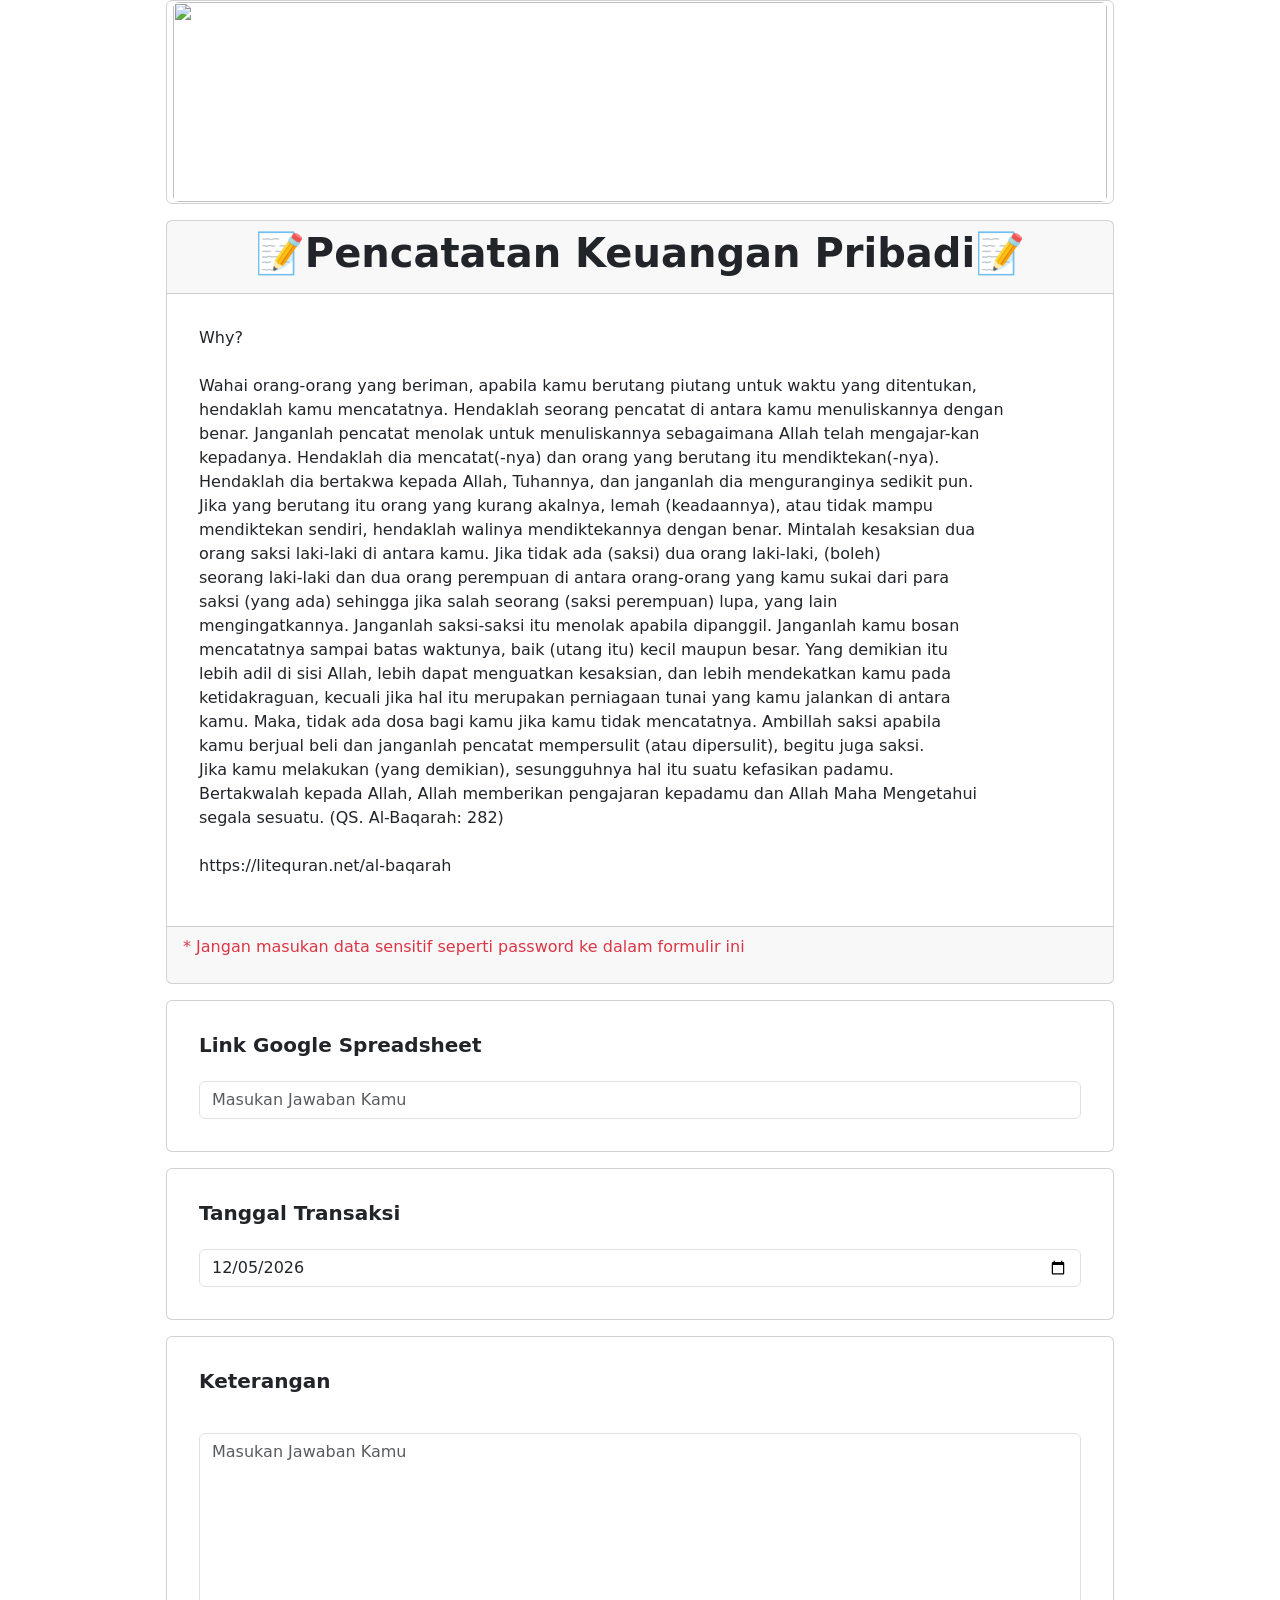
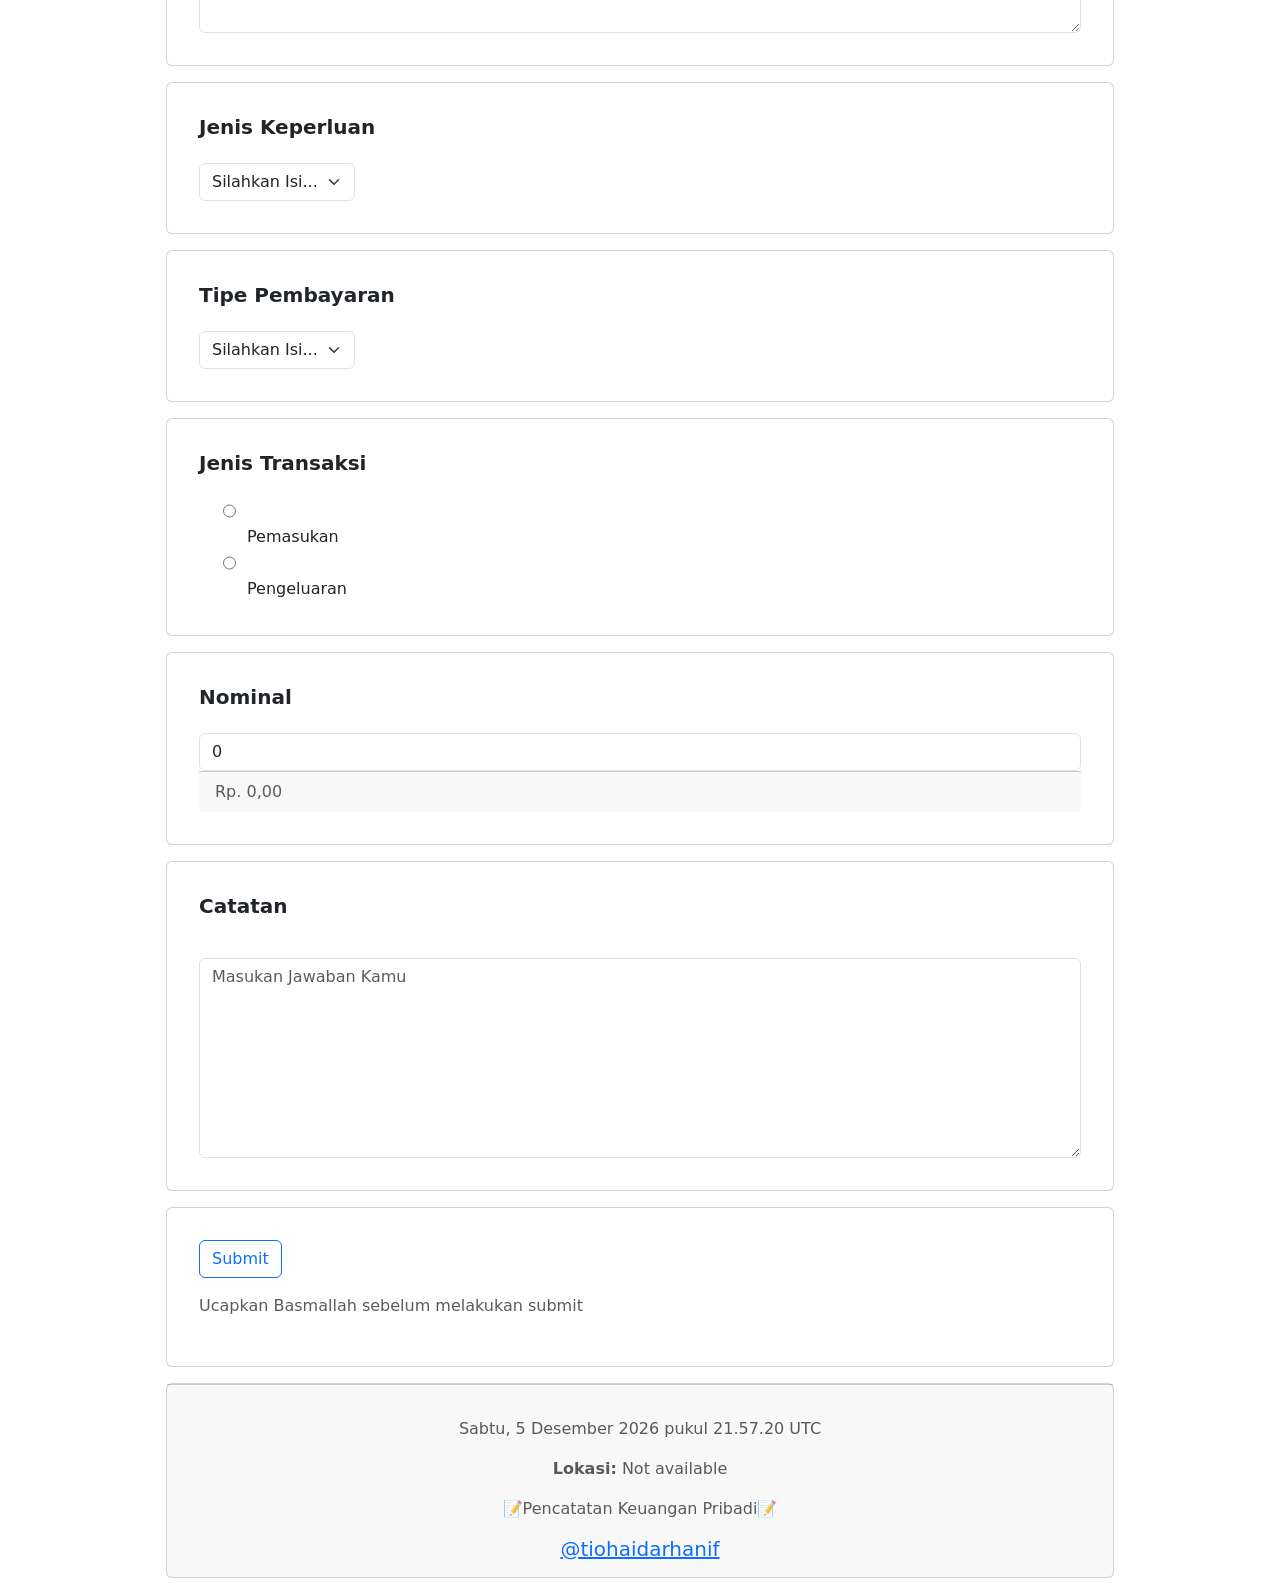
==== pencatatan/index.html @ 186be87b "tambah landing page" ====
<!doctype html>
<html lang="en" data-bs-theme="light">

<head>
    <meta charset="utf-8">
    <meta name="viewport" content="width=device-width, initial-scale=1">
    <title>Pencatatan Keuangan Pribadi</title>
    <link href="https://cdn.jsdelivr.net/npm/bootstrap@5.3.3/dist/css/bootstrap.min.css" rel="stylesheet"
        integrity="sha384-QWTKZyjpPEjISv5WaRU9OFeRpok6YctnYmDr5pNlyT2bRjXh0JMhjY6hW+ALEwIH" crossorigin="anonymous">
    <link href="https://cdn.jsdelivr.net/npm/bootstrap-icons@1.10.5/font/bootstrap-icons.css" rel="stylesheet">

    <style>
        .whitespace-pre-line {
            white-space: pre-line;
        }

        

        .bg-paper {
            /* bacmround with image, and repeat */

            transition: width 1s ease 0.5s;
            /* 0.5s delay before transition starts */

        }

        .bg-paper:hover {
            
            box-shadow: 5px 5px 5px 5px rgba(78, 173, 79, 0.25);
        }

        .dark-mode-tambahan {
            background-blend-mode: soft-light;
            

        }
    </style>
</head>

<body class="">


    <div class="container px-xl-5 ">
        <div class="mx-xl-5">

            <div class="card mb-3   " style="background: none;">

                <button style="border: 0cap; background: none;" onclick="changeTheme()"> <img
                        class="card-img-top rounded" src="./LOGO + SPESIAL HARI KEMERDEKAAN.png"
                        style="height: 200px; object-fit: scale-down;" alt=""> </button>

            </div>


            <form id="formulir" class="mb-3  needs-validation" novalidate>

                <div class="card mb-3  bg-paper  ">
                    <div class="d-flex justify-content-around align-items-center">
                        <img class="card-img-top d-block " alt="">

                        <!-- <img class="card-img-top d-block " src="LOGO WARNA.png"  style="width: 50px; height: auto;" alt="">
                <img class="card-img-top d-block " src="Rinai Hamaika.png"  style="width: 40px; height: auto;" alt=""> -->
                    </div>
                    <!--  -->
                    <div class="card-header">
                        <h1 class="text-center"> <b> 📝Pencatatan Keuangan Pribadi📝</b></h1>

                    </div>
                    <div class="card-body m-sm-3">
                        Why?
                        <p class="whitespace-pre-line ">
                            Wahai orang-orang yang beriman, apabila kamu berutang piutang untuk waktu yang ditentukan,
                            hendaklah kamu mencatatnya. Hendaklah seorang pencatat di antara kamu menuliskannya dengan
                            benar. Janganlah pencatat menolak untuk menuliskannya sebagaimana Allah telah mengajar-kan
                            kepadanya. Hendaklah dia mencatat(-nya) dan orang yang berutang itu mendiktekan(-nya).
                            Hendaklah dia bertakwa kepada Allah, Tuhannya, dan janganlah dia menguranginya sedikit pun.
                            Jika yang berutang itu orang yang kurang akalnya, lemah (keadaannya), atau tidak mampu
                            mendiktekan sendiri, hendaklah walinya mendiktekannya dengan benar. Mintalah kesaksian dua
                            orang saksi laki-laki di antara kamu. Jika tidak ada (saksi) dua orang laki-laki, (boleh)
                            seorang laki-laki dan dua orang perempuan di antara orang-orang yang kamu sukai dari para
                            saksi (yang ada) sehingga jika salah seorang (saksi perempuan) lupa, yang lain
                            mengingatkannya. Janganlah saksi-saksi itu menolak apabila dipanggil. Janganlah kamu bosan
                            mencatatnya sampai batas waktunya, baik (utang itu) kecil maupun besar. Yang demikian itu
                            lebih adil di sisi Allah, lebih dapat menguatkan kesaksian, dan lebih mendekatkan kamu pada
                            ketidakraguan, kecuali jika hal itu merupakan perniagaan tunai yang kamu jalankan di antara
                            kamu. Maka, tidak ada dosa bagi kamu jika kamu tidak mencatatnya. Ambillah saksi apabila
                            kamu berjual beli dan janganlah pencatat mempersulit (atau dipersulit), begitu juga saksi.
                            Jika kamu melakukan (yang demikian), sesungguhnya hal itu suatu kefasikan padamu.
                            Bertakwalah kepada Allah, Allah memberikan pengajaran kepadamu dan Allah Maha Mengetahui
                            segala sesuatu. (QS. Al-Baqarah: 282)

                            https://litequran.net/al-baqarah
                        </p>




                    </div>
                    <div class="card-footer text-body-secondary">
                        <p class="text-danger">

                            * Jangan masukan data sensitif seperti password ke dalam formulir ini
                        </p>
                    </div>
                </div> <!-- card -->

                <!--Boostrapt Card -->

                <!-- input link -->
                <div class="card mb-3 p-sm-3 bg-paper">
                    <div class="card-body">
                        <label class="form-label
                        mb-3" for="link">
                            <h5 class="fw-semibold">Link Google Spreadsheet</h5>
                        </label>
                        <input type="url" name="link" id="link" required placeholder="Masukan Jawaban Kamu"
                            class="form-control" aria-describedby="Masukan data dengan benar">
                    </div>
                </div>

                <!-- Tanggal Transaksi -->

                <div class="card mb-3 p-sm-3 bg-paper">
                    <div class="card-body">
                        <label class="form-label
                        mb-3" for="tanggal_transaksi">
                            <h5 class="fw-semibold">Tanggal Transaksi</h5>
                        </label>
                        <input type="date" name="tanggal_transaksi" id="tanggal_transaksi" required
                            placeholder="Masukan Jawaban Kamu" class="form-control"
                            aria-describedby="Masukan data dengan benar">
                    </div>
                </div>
                <!-- Keterangan -->
                <div class="card mb-3 p-sm-3 bg-paper">
                    <div class="card-body">
                        <label class="form-label
                        mb-3" for="keterangan">
                            <h5 class="fw-semibold">Keterangan</h5>
                        </label>
                        <p class="whitespace
                        pre-line">
                        </p>
                        <textarea name="keterangan" id="keterangan" required placeholder="Masukan Jawaban Kamu"
                            class="form-control " style="height: 200px;"
                            aria-describedby="Masukan data dengan benar"></textarea>
                    </div>
                </div>
                <!-- Jenis Keperluan (dropdown: Pribadi, Organisasi, Sedekah, Lainnya) -->
                <div class="card mb-3 p-sm-3 bg-paper">
                    <div class="card-body">
                        <label class="form-label
                        mb-3" for="jenis_keperluan">
                            <h5 class="fw-semibold">Jenis Keperluan</h5>
                        </label>
                        <br>
                        <div class="btn-group " role="group">
                            <select class="form-select" id="jenis_keperluan" name="jenis_keperluan" required>
                                <option value="">Silahkan Isi...</option>
                                <option value="Pribadi">Pribadi</option>
                                <option value="Organisasi">Organisasi</option>
                                <option value="Sedekah">Sedekah</option>
                                <option value="Lainnya">Lainnya</option>
                            </select>
                        </div>
                    </div>
                </div>
                <!-- Tipe pembayaran (dropdown: Tunai, LinkAja, BSI, Dana) -->
                <div class="card mb-3 p-sm-3 bg-paper">
                    <div class="card-body">
                        <label class="form-label
                        mb-3" for="tipe_pembayaran">
                            <h5 class="fw-semibold">Tipe Pembayaran</h5>
                        </label>
                        <br>
                        <div class="btn-group " role="group">
                            <select class="form-select" id="tipe_pembayaran" name="tipe_pembayaran" required>
                                <option value="">Silahkan Isi...</option>
                                <option value="Tunai">Tunai</option>
                                <option value="LinkAja">LinkAja</option>
                                <option value="BSI">BSI</option>
                                <option value="Dana">Dana</option>
                            </select>
                        </div>
                    </div>
                </div>
                <!-- Pemasukan/Pengeluaran (radiobutton: Pemasukan, Pengeluarab) -->
                <div class="card mb-3 p-sm-3 bg-paper">
                    <div class="card-body">
                        <label class="form-label
                        mb-3" for="jenis_transaksi">
                            <h5 class="fw-semibold">Jenis Transaksi</h5>
                        </label>
                        <div class="form-check
                        ">
                            <input class="form-check
                        -input" type="radio" id="jenis_transaksi-pemasukan" name="jenis_transaksi" value="Pemasukan"
                                required>


                            <label class="form-check
                        -label" for="jenis_transaksi-pemasukan">Pemasukan</label>
                        </div>
                        <div class="form-check
                        ">
                            <input class="form-check
                        -input" type="radio" id="jenis_transaksi-pengeluaran" name="jenis_transaksi"
                                value="Pengeluaran" required>
                            <label class="form-check
                                -label" for="jenis_transaksi-pengeluaran">Pengeluaran</label>
                        </div>
                    </div>
                </div>
                <!-- nominal (number of concurency Rupiah Indonwsia. User just input number, but the input show like rupian concurency: Rp xx.xxx.xxx,00) -->
                <div class="card mb-3 p-sm-3 bg-paper">
                    <div class="card-body">
                        <label class="form-label
                        mb-3" for="nominal">
                            <h5 class="fw-semibold">Nominal</h5>
                        </label>
                        <input type="number" name="nominal" id="nominal" required placeholder="Masukan Jawaban Kamu"
                            class="form-control" aria-describedby="Masukan data dengan benar">

                        <div class="card-footer text-muted" id="display-nominal">
                            Rp. 0,00
                        </div>


                    </div>
                </div>

                <!-- catatan -->
                <div class="card mb-3 p-sm-3 bg-paper">
                    <div class="card-body">
                        <label class="form-label
                        mb-3" for="catatan">
                            <h5 class="fw-semibold">Catatan</h5>
                        </label>
                        <p class="whitespace
                        pre-line">
                        </p>
                        <textarea name="catatan" id="catatan" required placeholder="Masukan Jawaban Kamu"
                            class="form-control " style="height: 200px;"
                            aria-describedby="Masukan data dengan benar"></textarea>
                    </div>
                </div>
                <!-- lokasi -->
                <input type="hidden" id="latitude" name="latitude">
                <input type="hidden" id="longitude" name="longitude">
                <div class="card mb-3 p-sm-3 bg-paper">
                    <!-- Submit Button -->
                    <div class="card-body  ">

                        <button type="submit" class="btn btn-outline-primary mb-sm-3">Submit</button>

                        <p id="pesan" class="text-muted ">Ucapkan Basmallah sebelum melakukan submit</p>
                    </div>
                </div>

            </form>


            <footer class="card mb-3 bg-paper">
                <div class="card-footer   text-muted">
                    <div class="row justify-content-evenly mt-4">
                        <div class="col-md-5 text-center">
                            <p> <span id="current-time"></span></p>
                        </div>
                    </div>
                    <div class="text-center ">
                        <p><strong>Lokasi:</strong> <span id="current-location"></span></p>
                    </div>
                    <p class="text-center"> 📝Pencatatan Keuangan Pribadi📝</p>
                    <h5 class="text-muted text-center  "> <a href="https://www.instagram.com/tiohaidarhanif/">@tiohaidarhanif</a></h5>


                    
                </div>


            </footer>
            <!-- create a success card -->
        </div>

    </div> <!-- container -->

    <script src="https://cdn.jsdelivr.net/npm/bootstrap@5.3.3/dist/js/bootstrap.bundle.min.js"
        integrity="sha384-YvpcrYf0tY3lHB60NNkmXc5s9fDVZLESaAA55NDzOxhy9GkcIdslK1eN7N6jIeHz"
        crossorigin="anonymous"></script>
    <script>
        let spsUrl = ""
        const formulir = document.getElementById('formulir');
        setInterval(updateCurrentTime, 1000);


        function updateCurrentTime() {

            const options = { weekday: 'long', year: 'numeric', month: 'long', day: 'numeric', hour: 'numeric', minute: 'numeric', second: 'numeric', timeZoneName: 'short' };
            const currentTime = new Date().toLocaleString('id-ID', options);


            document.getElementById('current-time').textContent = currentTime;
        }


        function updateLocation() {

            if (navigator.geolocation) {
                console.log("coba" + navigator.geolocation);
                navigator.geolocation.getCurrentPosition((position) => {
                    const { latitude, longitude } = position.coords;
                    document.getElementById('current-location').textContent = `${latitude.toFixed(6)}, ${longitude.toFixed(6)}`;
                    document.getElementById('latitude').value = latitude;
                    document.getElementById('longitude').value = longitude;
                }, (error) => {
                    console.info('Error:', error);
                    document.getElementById('current-location').textContent = 'Not available'
                });
            } else {
                document.getElementById('current-location').textContent = 'Not supported';
            }
        }
        // Load cached data
        window.addEventListener('load', () => {
            if (document.documentElement.getAttribute('data-bs-theme') == 'dark' || localStorage.getItem('dark-mode') == 'true' || localStorage.getItem('theme') == 'dark') {
                document.querySelectorAll('.bg-paper').forEach((element) => {
                    element.classList.add('dark-mode-tambahan');
                });
            }
            updateLocation();

            const cachedData = localStorage.getItem('formData');
            console.log(cachedData);
            if (cachedData) {
                const data = JSON.parse(cachedData);
                Object.entries(data).forEach(([key, value]) => {
                    const element = formulir.elements[key];
                    if (element) {
                        if (element.type === 'checkbox') {
                            element.checked = value.includes(element.value);
                        } else if (element.type === 'radio') {
                            element.checked = (element.value === value);
                        } else if (element.type !== 'file') {
                            element.value = value;
                        }
                    }
                });
            }
            defaultTanggalTransaksi();
            resetNominal();
        });

        function defaultTanggalTransaksi() {
            let today = new Date();
            const dd = String(today.getDate()).padStart(2, '0');
            const mm = String(today.getMonth() + 1).padStart(2, '0'); //January is 0!
            const yyyy = today.getFullYear();

            today = yyyy + '-' + mm + '-' + dd;
            document.getElementById('tanggal_transaksi').value = today;
        }

        formulir.addEventListener('submit', async (event) => {
            event.preventDefault();
            if (formulir.checkValidity()) {
                changeSubmitToLoading();
                bePatient();
                const formData = new FormData(formulir);
                const data = Object.fromEntries(formData);
                spsUrl = formData.get('link')
                localStorage.setItem('formData', JSON.stringify(data));
                data.interests = formData.getAll('interests');
                const { row } = await sendToSpreadsheet(data);
                if (row) {
                    showSuccessSendForm(row);

                } else {
                    alert('Gagal mengirimkan formulir');
                    location.reload(true);


                }
            } else {

                formulir.classList.add('was-validated');

            }
        });
        function resetNominal(){
            document.getElementById('nominal').value = 0;
            document.getElementById('display-nominal').textContent = 'Rp. 0,00';
        }
        function changeSubmitToLoading() {
            const submitButton = document.querySelector('button[type="submit"]');
            submitButton.disabled = true;
            submitButton.classList.add('disabled');
            submitButton.className = 'btn mb-sm-3 btn-primary loading-button';
            submitButton.innerHTML =
                `
  <span class="spinner-grow spinner-grow-sm" aria-hidden="true"></span>
  <span role="status">Tunggu Yaa...</span>
        `;

        }
        function bePatient() {
            document.getElementById('pesan').textContent = '“Dan bersabarlah! Sesungguhnya Allah beserta orang-orang yang sabar.” (QS. Al-Anfal:46)';
        }

        function showSuccessSendForm(lastrow) {

            formulir.innerHTML =
                `
        <div class="card mb-3 p-sm-3 bg-paper">
                            <div class="card-body">

            <div class="text-center">
                <h1 class="display-4 text-success">Alhamdulillah</h1>
                <p class="lead">Data Anda berhasil tersimpan pada baris ke - ${lastrow}</p>
                <div class="mt-4">
 <a class="btn btn-danger" onclick="tutupWindow()">Tutup</a>
                    <a class="btn btn-primary" href="${spsUrl}" target="_blank">Lihat Data</a>

                </div>
            </div>
            </div>
        </div>
        `
        }
        function tutupWindow() {
            try {

                return window.close();
            } catch (e) {
                alert("Maaf, ada  kesalahan saat menutup window\n" + e.message);
            }
        }
        // // nominal on input
        document.getElementById('nominal').addEventListener('input', (event) => {
            const nominal = event.target.value;
            document.getElementById('display-nominal').textContent = formatRupiah(nominal);

        });
        // format rupiah function (Rp. xxx.xxx.xxx)
        function formatRupiah(nominal) {
            const formatter = new Intl.NumberFormat('id-ID', {
                style: 'currency',
                currency: 'IDR',
                minimumFractionDigits: 2
            });
            return formatter.format(nominal);
        }





        async function sendToSpreadsheet(data) {
            try {
                const response = await fetch('https://script.google.com/macros/s/AKfycbyaQBwP0FCLjVtOhC8bhMzAsJ_pBEIr6_CK7GkOA4looYCxcxZ0EUQIWzEf7cwtzm1h7A/exec?query=pencatatan', {

                    method: 'POST',
                    redirect: 'follow',

                    headers: {
                        'Content-Type': 'text/plain'

                    },

                    body: JSON.stringify(data),
                });
                console.log("aaw")
                if (response.ok) {
                    const result = await response.json();
                    localStorage.setItem('formData', JSON.stringify(data));
                    return result;


                } else {
                    throw new Error('Form submission failed');
                }
            } catch (error) {
                console.error('Error:', error);
            } finally {
            }
        }

        function changeTheme() {
            const theme = document.documentElement.getAttribute('data-bs-theme');
            if (theme === 'dark') {
                document.documentElement.setAttribute('data-bs-theme', 'light');

            } else {
                document.querySelectorAll('.bg-paper').forEach((element) => {
                    element.classList.add('dark-mode-tambahan');
                });
                document.documentElement.setAttribute('data-bs-theme', 'dark');
            }
        }




    </script>

</body>

</html>
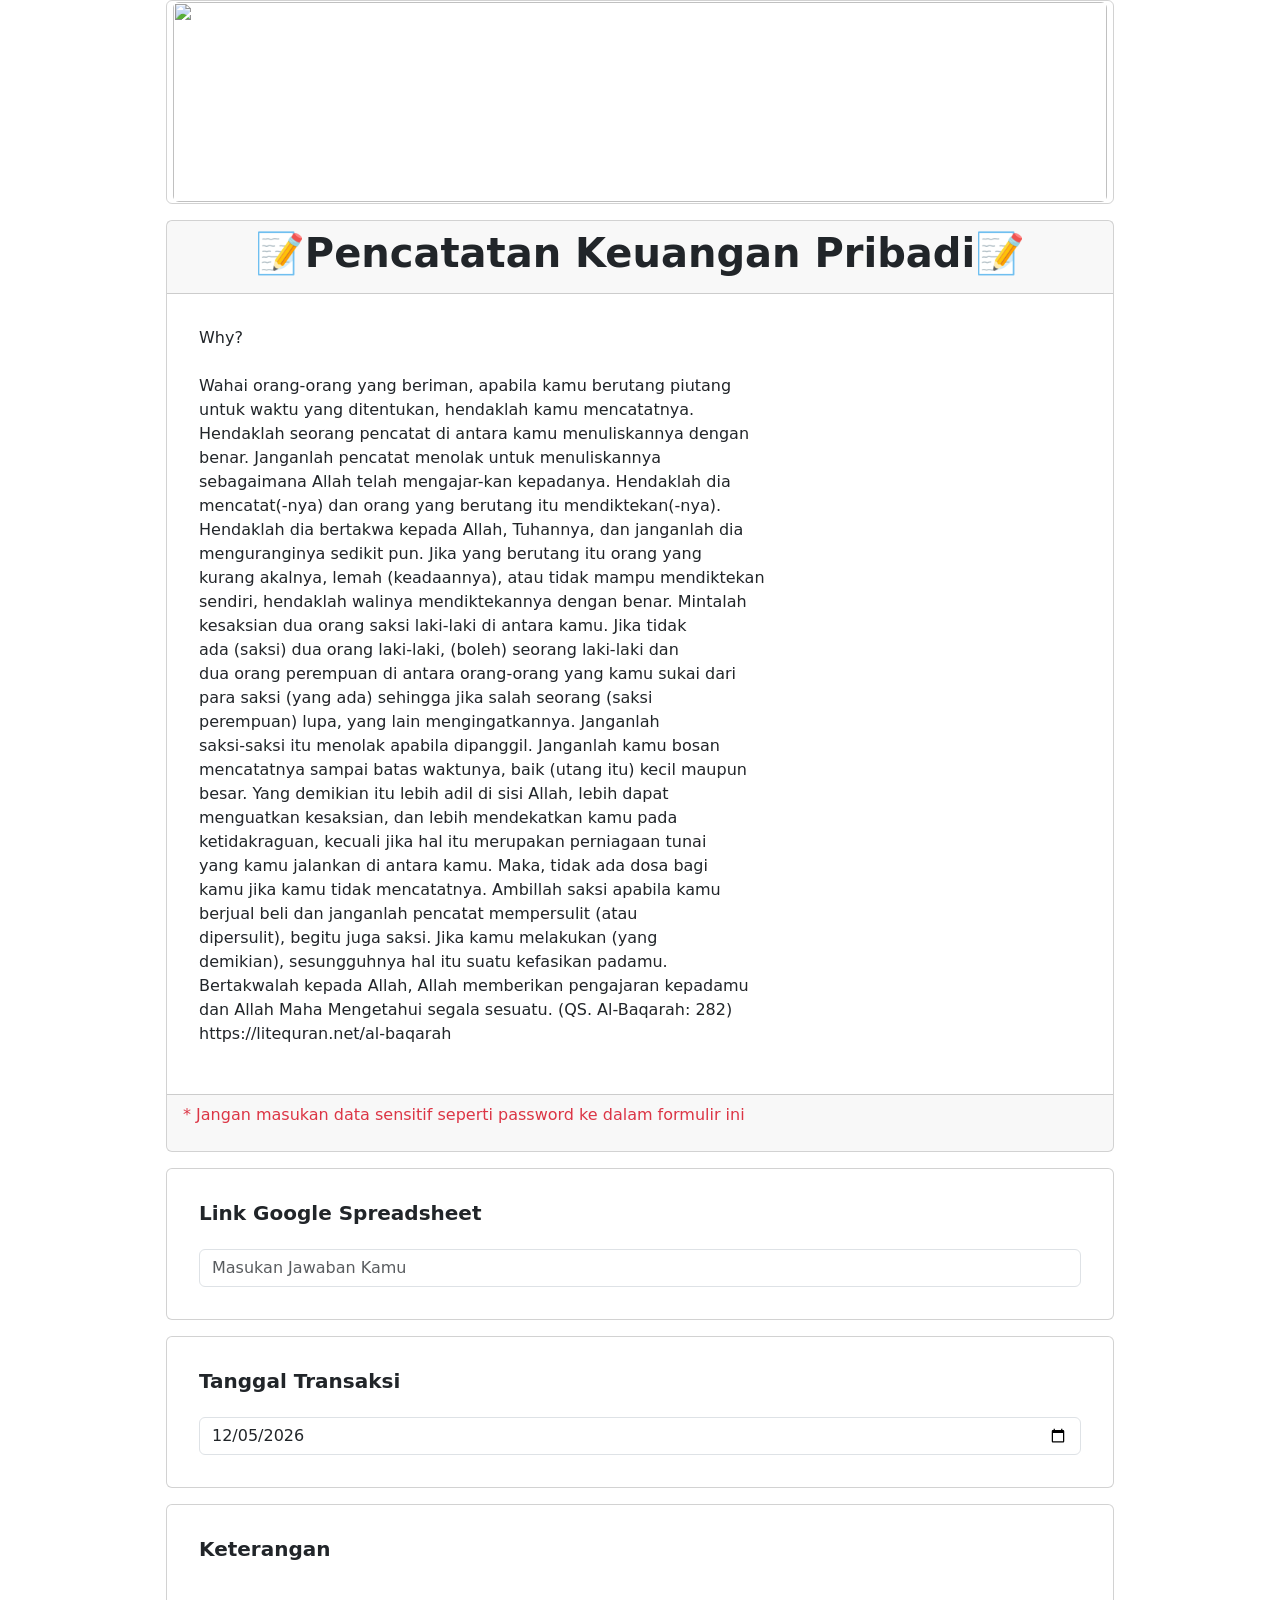
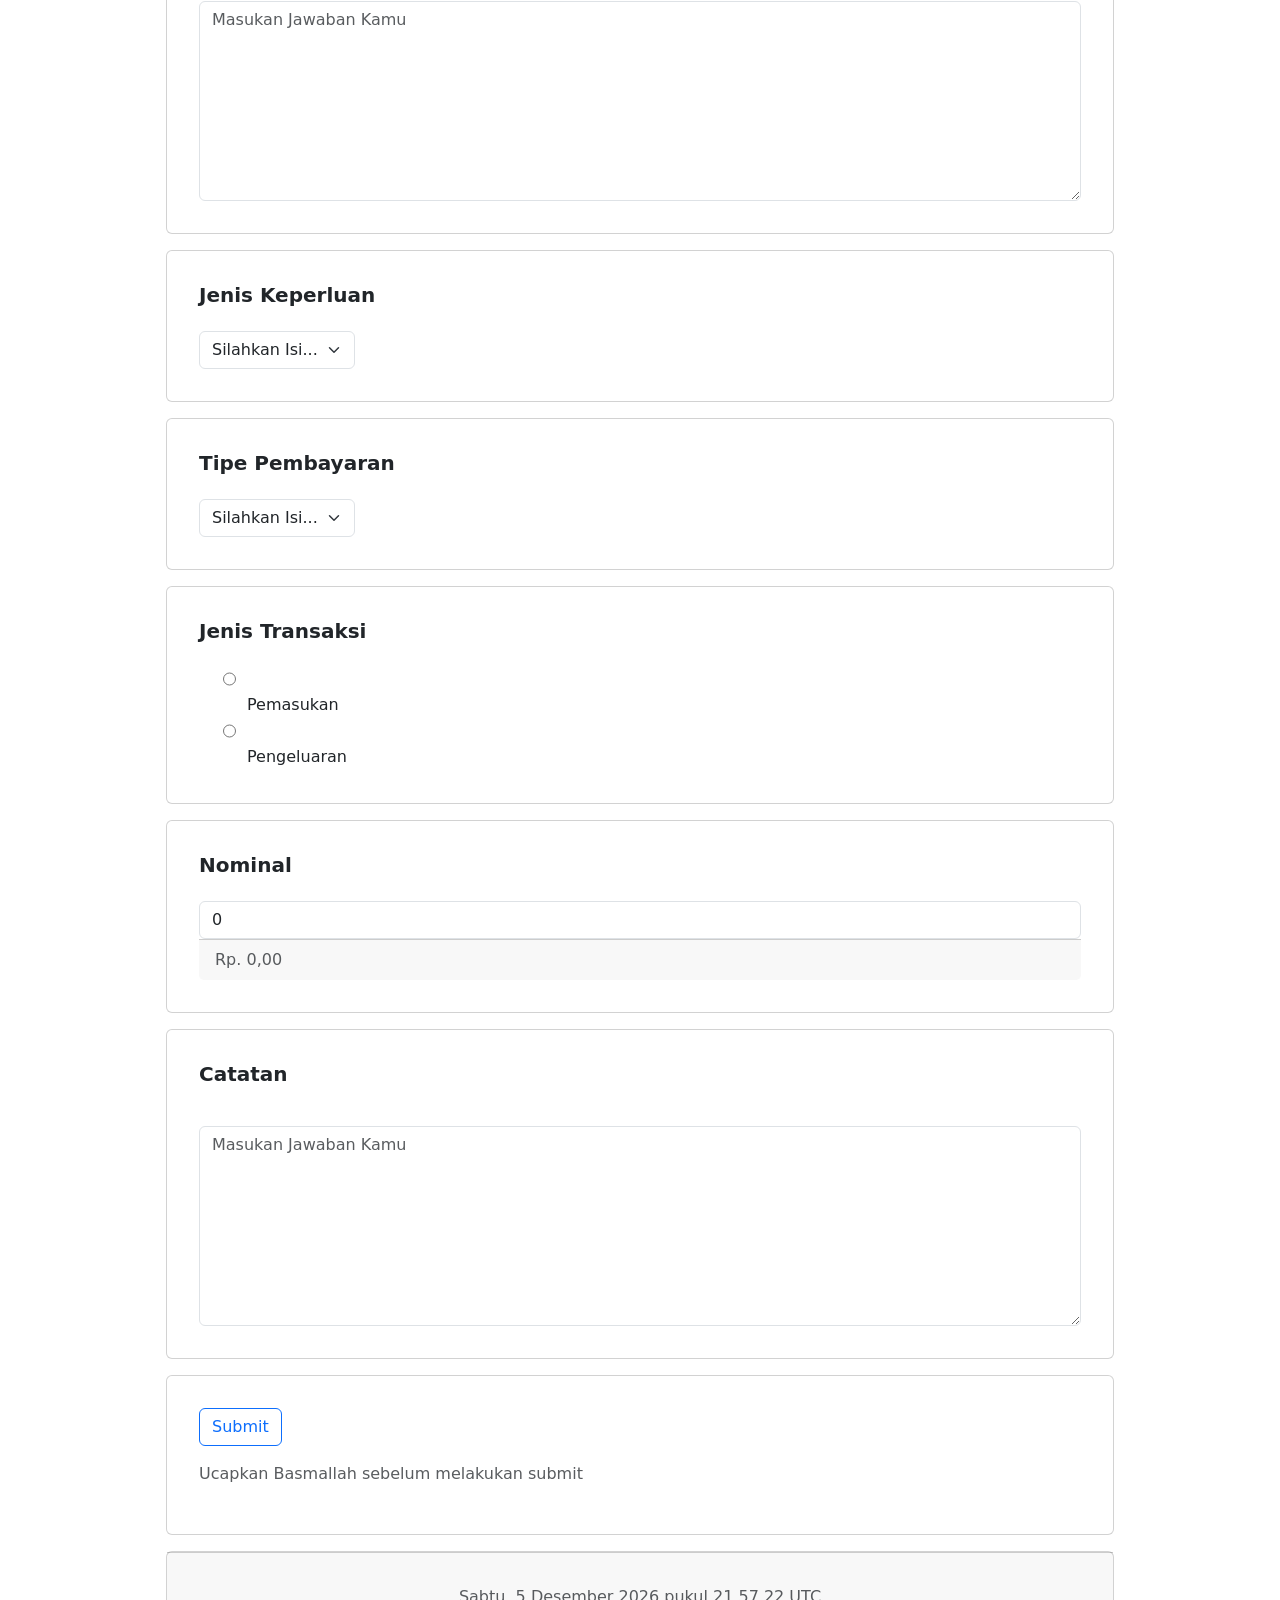
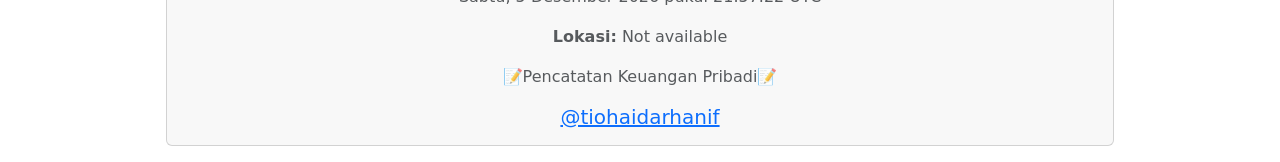
==== commit 11c45bcd: "update form2" ====
--- a/pencatatan/index.html
+++ b/pencatatan/index.html
@@ -1,421 +1,479 @@
-<!doctype html>
+<!DOCTYPE html>
 <html lang="en" data-bs-theme="light">
-
-<head>
-    <meta charset="utf-8">
-    <meta name="viewport" content="width=device-width, initial-scale=1">
+  <head>
+    <meta charset="utf-8" />
+    <meta name="viewport" content="width=device-width, initial-scale=1" />
     <title>Pencatatan Keuangan Pribadi</title>
-    <link href="https://cdn.jsdelivr.net/npm/bootstrap@5.3.3/dist/css/bootstrap.min.css" rel="stylesheet"
-        integrity="sha384-QWTKZyjpPEjISv5WaRU9OFeRpok6YctnYmDr5pNlyT2bRjXh0JMhjY6hW+ALEwIH" crossorigin="anonymous">
-    <link href="https://cdn.jsdelivr.net/npm/bootstrap-icons@1.10.5/font/bootstrap-icons.css" rel="stylesheet">
+    <link
+      href="https://cdn.jsdelivr.net/npm/bootstrap@5.3.3/dist/css/bootstrap.min.css"
+      rel="stylesheet"
+      integrity="sha384-QWTKZyjpPEjISv5WaRU9OFeRpok6YctnYmDr5pNlyT2bRjXh0JMhjY6hW+ALEwIH"
+      crossorigin="anonymous"
+    />
+    <link
+      href="https://cdn.jsdelivr.net/npm/bootstrap-icons@1.10.5/font/bootstrap-icons.css"
+      rel="stylesheet"
+    />
 
     <style>
-        .whitespace-pre-line {
-            white-space: pre-line;
-        }
-
-        
-
-        .bg-paper {
-            /* bacmround with image, and repeat */
-
-            transition: width 1s ease 0.5s;
-            /* 0.5s delay before transition starts */
-
-        }
-
-        .bg-paper:hover {
-            
-            box-shadow: 5px 5px 5px 5px rgba(78, 173, 79, 0.25);
-        }
-
-        .dark-mode-tambahan {
-            background-blend-mode: soft-light;
-            
-
-        }
+      .whitespace-pre-line {
+        white-space: pre-line;
+      }
+
+      .bg-paper {
+        /* bacmround with image, and repeat */
+
+        transition: width 1s ease 0.5s;
+        /* 0.5s delay before transition starts */
+      }
+
+      .bg-paper:hover {
+        box-shadow: 5px 5px 5px 5px rgba(78, 173, 79, 0.25);
+      }
+
+      .dark-mode-tambahan {
+        background-blend-mode: soft-light;
+      }
     </style>
-</head>
-
-<body class="">
-
-
-    <div class="container px-xl-5 ">
-        <div class="mx-xl-5">
-
-            <div class="card mb-3   " style="background: none;">
-
-                <button style="border: 0cap; background: none;" onclick="changeTheme()"> <img
-                        class="card-img-top rounded" src="./LOGO + SPESIAL HARI KEMERDEKAAN.png"
-                        style="height: 200px; object-fit: scale-down;" alt=""> </button>
-
-            </div>
-
-
-            <form id="formulir" class="mb-3  needs-validation" novalidate>
-
-                <div class="card mb-3  bg-paper  ">
-                    <div class="d-flex justify-content-around align-items-center">
-                        <img class="card-img-top d-block " alt="">
-
-                        <!-- <img class="card-img-top d-block " src="LOGO WARNA.png"  style="width: 50px; height: auto;" alt="">
+  </head>
+
+  <body class="">
+    <div class="container px-xl-5">
+      <div class="mx-xl-5">
+        <div class="card mb-3" style="background: none">
+          <button
+            style="border: 0cap; background: none"
+            onclick="changeTheme()"
+          >
+            <img
+              class="card-img-top rounded"
+              src="./LOGO + SPESIAL HARI KEMERDEKAAN.png"
+              style="height: 200px; object-fit: scale-down"
+              alt=""
+            />
+          </button>
+        </div>
+
+        <form id="formulir" class="mb-3 needs-validation" novalidate>
+          <div class="card mb-3 bg-paper">
+            <div class="d-flex justify-content-around align-items-center">
+              <img class="card-img-top d-block" alt="" />
+
+              <!-- <img class="card-img-top d-block " src="LOGO WARNA.png"  style="width: 50px; height: auto;" alt="">
                 <img class="card-img-top d-block " src="Rinai Hamaika.png"  style="width: 40px; height: auto;" alt=""> -->
-                    </div>
-                    <!--  -->
-                    <div class="card-header">
-                        <h1 class="text-center"> <b> 📝Pencatatan Keuangan Pribadi📝</b></h1>
-
-                    </div>
-                    <div class="card-body m-sm-3">
-                        Why?
-                        <p class="whitespace-pre-line ">
-                            Wahai orang-orang yang beriman, apabila kamu berutang piutang untuk waktu yang ditentukan,
-                            hendaklah kamu mencatatnya. Hendaklah seorang pencatat di antara kamu menuliskannya dengan
-                            benar. Janganlah pencatat menolak untuk menuliskannya sebagaimana Allah telah mengajar-kan
-                            kepadanya. Hendaklah dia mencatat(-nya) dan orang yang berutang itu mendiktekan(-nya).
-                            Hendaklah dia bertakwa kepada Allah, Tuhannya, dan janganlah dia menguranginya sedikit pun.
-                            Jika yang berutang itu orang yang kurang akalnya, lemah (keadaannya), atau tidak mampu
-                            mendiktekan sendiri, hendaklah walinya mendiktekannya dengan benar. Mintalah kesaksian dua
-                            orang saksi laki-laki di antara kamu. Jika tidak ada (saksi) dua orang laki-laki, (boleh)
-                            seorang laki-laki dan dua orang perempuan di antara orang-orang yang kamu sukai dari para
-                            saksi (yang ada) sehingga jika salah seorang (saksi perempuan) lupa, yang lain
-                            mengingatkannya. Janganlah saksi-saksi itu menolak apabila dipanggil. Janganlah kamu bosan
-                            mencatatnya sampai batas waktunya, baik (utang itu) kecil maupun besar. Yang demikian itu
-                            lebih adil di sisi Allah, lebih dapat menguatkan kesaksian, dan lebih mendekatkan kamu pada
-                            ketidakraguan, kecuali jika hal itu merupakan perniagaan tunai yang kamu jalankan di antara
-                            kamu. Maka, tidak ada dosa bagi kamu jika kamu tidak mencatatnya. Ambillah saksi apabila
-                            kamu berjual beli dan janganlah pencatat mempersulit (atau dipersulit), begitu juga saksi.
-                            Jika kamu melakukan (yang demikian), sesungguhnya hal itu suatu kefasikan padamu.
-                            Bertakwalah kepada Allah, Allah memberikan pengajaran kepadamu dan Allah Maha Mengetahui
-                            segala sesuatu. (QS. Al-Baqarah: 282)
-
-                            https://litequran.net/al-baqarah
-                        </p>
-
-
-
-
-                    </div>
-                    <div class="card-footer text-body-secondary">
-                        <p class="text-danger">
-
-                            * Jangan masukan data sensitif seperti password ke dalam formulir ini
-                        </p>
-                    </div>
-                </div> <!-- card -->
-
-                <!--Boostrapt Card -->
-
-                <!-- input link -->
-                <div class="card mb-3 p-sm-3 bg-paper">
-                    <div class="card-body">
-                        <label class="form-label
-                        mb-3" for="link">
-                            <h5 class="fw-semibold">Link Google Spreadsheet</h5>
-                        </label>
-                        <input type="url" name="link" id="link" required placeholder="Masukan Jawaban Kamu"
-                            class="form-control" aria-describedby="Masukan data dengan benar">
-                    </div>
-                </div>
-
-                <!-- Tanggal Transaksi -->
-
-                <div class="card mb-3 p-sm-3 bg-paper">
-                    <div class="card-body">
-                        <label class="form-label
-                        mb-3" for="tanggal_transaksi">
-                            <h5 class="fw-semibold">Tanggal Transaksi</h5>
-                        </label>
-                        <input type="date" name="tanggal_transaksi" id="tanggal_transaksi" required
-                            placeholder="Masukan Jawaban Kamu" class="form-control"
-                            aria-describedby="Masukan data dengan benar">
-                    </div>
-                </div>
-                <!-- Keterangan -->
-                <div class="card mb-3 p-sm-3 bg-paper">
-                    <div class="card-body">
-                        <label class="form-label
-                        mb-3" for="keterangan">
-                            <h5 class="fw-semibold">Keterangan</h5>
-                        </label>
-                        <p class="whitespace
-                        pre-line">
-                        </p>
-                        <textarea name="keterangan" id="keterangan" required placeholder="Masukan Jawaban Kamu"
-                            class="form-control " style="height: 200px;"
-                            aria-describedby="Masukan data dengan benar"></textarea>
-                    </div>
-                </div>
-                <!-- Jenis Keperluan (dropdown: Pribadi, Organisasi, Sedekah, Lainnya) -->
-                <div class="card mb-3 p-sm-3 bg-paper">
-                    <div class="card-body">
-                        <label class="form-label
-                        mb-3" for="jenis_keperluan">
-                            <h5 class="fw-semibold">Jenis Keperluan</h5>
-                        </label>
-                        <br>
-                        <div class="btn-group " role="group">
-                            <select class="form-select" id="jenis_keperluan" name="jenis_keperluan" required>
-                                <option value="">Silahkan Isi...</option>
-                                <option value="Pribadi">Pribadi</option>
-                                <option value="Organisasi">Organisasi</option>
-                                <option value="Sedekah">Sedekah</option>
-                                <option value="Lainnya">Lainnya</option>
-                            </select>
-                        </div>
-                    </div>
-                </div>
-                <!-- Tipe pembayaran (dropdown: Tunai, LinkAja, BSI, Dana) -->
-                <div class="card mb-3 p-sm-3 bg-paper">
-                    <div class="card-body">
-                        <label class="form-label
-                        mb-3" for="tipe_pembayaran">
-                            <h5 class="fw-semibold">Tipe Pembayaran</h5>
-                        </label>
-                        <br>
-                        <div class="btn-group " role="group">
-                            <select class="form-select" id="tipe_pembayaran" name="tipe_pembayaran" required>
-                                <option value="">Silahkan Isi...</option>
-                                <option value="Tunai">Tunai</option>
-                                <option value="LinkAja">LinkAja</option>
-                                <option value="BSI">BSI</option>
-                                <option value="Dana">Dana</option>
-                            </select>
-                        </div>
-                    </div>
-                </div>
-                <!-- Pemasukan/Pengeluaran (radiobutton: Pemasukan, Pengeluarab) -->
-                <div class="card mb-3 p-sm-3 bg-paper">
-                    <div class="card-body">
-                        <label class="form-label
-                        mb-3" for="jenis_transaksi">
-                            <h5 class="fw-semibold">Jenis Transaksi</h5>
-                        </label>
-                        <div class="form-check
-                        ">
-                            <input class="form-check
-                        -input" type="radio" id="jenis_transaksi-pemasukan" name="jenis_transaksi" value="Pemasukan"
-                                required>
-
-
-                            <label class="form-check
-                        -label" for="jenis_transaksi-pemasukan">Pemasukan</label>
-                        </div>
-                        <div class="form-check
-                        ">
-                            <input class="form-check
-                        -input" type="radio" id="jenis_transaksi-pengeluaran" name="jenis_transaksi"
-                                value="Pengeluaran" required>
-                            <label class="form-check
-                                -label" for="jenis_transaksi-pengeluaran">Pengeluaran</label>
-                        </div>
-                    </div>
-                </div>
-                <!-- nominal (number of concurency Rupiah Indonwsia. User just input number, but the input show like rupian concurency: Rp xx.xxx.xxx,00) -->
-                <div class="card mb-3 p-sm-3 bg-paper">
-                    <div class="card-body">
-                        <label class="form-label
-                        mb-3" for="nominal">
-                            <h5 class="fw-semibold">Nominal</h5>
-                        </label>
-                        <input type="number" name="nominal" id="nominal" required placeholder="Masukan Jawaban Kamu"
-                            class="form-control" aria-describedby="Masukan data dengan benar">
-
-                        <div class="card-footer text-muted" id="display-nominal">
-                            Rp. 0,00
-                        </div>
-
-
-                    </div>
-                </div>
-
-                <!-- catatan -->
-                <div class="card mb-3 p-sm-3 bg-paper">
-                    <div class="card-body">
-                        <label class="form-label
-                        mb-3" for="catatan">
-                            <h5 class="fw-semibold">Catatan</h5>
-                        </label>
-                        <p class="whitespace
-                        pre-line">
-                        </p>
-                        <textarea name="catatan" id="catatan" required placeholder="Masukan Jawaban Kamu"
-                            class="form-control " style="height: 200px;"
-                            aria-describedby="Masukan data dengan benar"></textarea>
-                    </div>
-                </div>
-                <!-- lokasi -->
-                <input type="hidden" id="latitude" name="latitude">
-                <input type="hidden" id="longitude" name="longitude">
-                <div class="card mb-3 p-sm-3 bg-paper">
-                    <!-- Submit Button -->
-                    <div class="card-body  ">
-
-                        <button type="submit" class="btn btn-outline-primary mb-sm-3">Submit</button>
-
-                        <p id="pesan" class="text-muted ">Ucapkan Basmallah sebelum melakukan submit</p>
-                    </div>
-                </div>
-
-            </form>
-
-
-            <footer class="card mb-3 bg-paper">
-                <div class="card-footer   text-muted">
-                    <div class="row justify-content-evenly mt-4">
-                        <div class="col-md-5 text-center">
-                            <p> <span id="current-time"></span></p>
-                        </div>
-                    </div>
-                    <div class="text-center ">
-                        <p><strong>Lokasi:</strong> <span id="current-location"></span></p>
-                    </div>
-                    <p class="text-center"> 📝Pencatatan Keuangan Pribadi📝</p>
-                    <h5 class="text-muted text-center  "> <a href="https://www.instagram.com/tiohaidarhanif/">@tiohaidarhanif</a></h5>
-
-
-                    
-                </div>
-
-
-            </footer>
-            <!-- create a success card -->
-        </div>
-
-    </div> <!-- container -->
-
-    <script src="https://cdn.jsdelivr.net/npm/bootstrap@5.3.3/dist/js/bootstrap.bundle.min.js"
-        integrity="sha384-YvpcrYf0tY3lHB60NNkmXc5s9fDVZLESaAA55NDzOxhy9GkcIdslK1eN7N6jIeHz"
-        crossorigin="anonymous"></script>
+            </div>
+            <!--  -->
+            <div class="card-header">
+              <h1 class="text-center">
+                <b> 📝Pencatatan Keuangan Pribadi📝</b>
+              </h1>
+            </div>
+            <div class="card-body m-sm-3">
+              Why?
+              <p class="whitespace-pre-line">
+                Wahai orang-orang yang beriman, apabila kamu berutang piutang
+                untuk waktu yang ditentukan, hendaklah kamu mencatatnya.
+                Hendaklah seorang pencatat di antara kamu menuliskannya dengan
+                benar. Janganlah pencatat menolak untuk menuliskannya
+                sebagaimana Allah telah mengajar-kan kepadanya. Hendaklah dia
+                mencatat(-nya) dan orang yang berutang itu mendiktekan(-nya).
+                Hendaklah dia bertakwa kepada Allah, Tuhannya, dan janganlah dia
+                menguranginya sedikit pun. Jika yang berutang itu orang yang
+                kurang akalnya, lemah (keadaannya), atau tidak mampu mendiktekan
+                sendiri, hendaklah walinya mendiktekannya dengan benar. Mintalah
+                kesaksian dua orang saksi laki-laki di antara kamu. Jika tidak
+                ada (saksi) dua orang laki-laki, (boleh) seorang laki-laki dan
+                dua orang perempuan di antara orang-orang yang kamu sukai dari
+                para saksi (yang ada) sehingga jika salah seorang (saksi
+                perempuan) lupa, yang lain mengingatkannya. Janganlah
+                saksi-saksi itu menolak apabila dipanggil. Janganlah kamu bosan
+                mencatatnya sampai batas waktunya, baik (utang itu) kecil maupun
+                besar. Yang demikian itu lebih adil di sisi Allah, lebih dapat
+                menguatkan kesaksian, dan lebih mendekatkan kamu pada
+                ketidakraguan, kecuali jika hal itu merupakan perniagaan tunai
+                yang kamu jalankan di antara kamu. Maka, tidak ada dosa bagi
+                kamu jika kamu tidak mencatatnya. Ambillah saksi apabila kamu
+                berjual beli dan janganlah pencatat mempersulit (atau
+                dipersulit), begitu juga saksi. Jika kamu melakukan (yang
+                demikian), sesungguhnya hal itu suatu kefasikan padamu.
+                Bertakwalah kepada Allah, Allah memberikan pengajaran kepadamu
+                dan Allah Maha Mengetahui segala sesuatu. (QS. Al-Baqarah: 282)
+                https://litequran.net/al-baqarah
+              </p>
+            </div>
+            <div class="card-footer text-body-secondary">
+              <p class="text-danger">
+                * Jangan masukan data sensitif seperti password ke dalam
+                formulir ini
+              </p>
+            </div>
+          </div>
+          <!-- card -->
+
+          <!--Boostrapt Card -->
+
+          <!-- input link -->
+          <div class="card mb-3 p-sm-3 bg-paper">
+            <div class="card-body">
+              <label class="form-label mb-3" for="link">
+                <h5 class="fw-semibold">Link Google Spreadsheet</h5>
+              </label>
+              <input
+                type="url"
+                name="link"
+                id="link"
+                required
+                placeholder="Masukan Jawaban Kamu"
+                class="form-control"
+                aria-describedby="Masukan data dengan benar"
+              />
+            </div>
+          </div>
+
+          <!-- Tanggal Transaksi -->
+
+          <div class="card mb-3 p-sm-3 bg-paper">
+            <div class="card-body">
+              <label class="form-label mb-3" for="tanggal_transaksi">
+                <h5 class="fw-semibold">Tanggal Transaksi</h5>
+              </label>
+              <input
+                type="date"
+                name="tanggal_transaksi"
+                id="tanggal_transaksi"
+                required
+                placeholder="Masukan Jawaban Kamu"
+                class="form-control"
+                aria-describedby="Masukan data dengan benar"
+              />
+            </div>
+          </div>
+          <!-- Keterangan -->
+          <div class="card mb-3 p-sm-3 bg-paper">
+            <div class="card-body">
+              <label class="form-label mb-3" for="keterangan">
+                <h5 class="fw-semibold">Keterangan</h5>
+              </label>
+              <p class="whitespace pre-line"></p>
+              <textarea
+                name="keterangan"
+                id="keterangan"
+                required
+                placeholder="Masukan Jawaban Kamu"
+                class="form-control"
+                style="height: 200px"
+                aria-describedby="Masukan data dengan benar"
+              ></textarea>
+            </div>
+          </div>
+          <!-- Jenis Keperluan (dropdown: Pribadi, Organisasi, Sedekah, Lainnya) -->
+          <div class="card mb-3 p-sm-3 bg-paper">
+            <div class="card-body">
+              <label class="form-label mb-3" for="jenis_keperluan">
+                <h5 class="fw-semibold">Jenis Keperluan</h5>
+              </label>
+              <br />
+              <div class="btn-group" role="group">
+                <select
+                  class="form-select"
+                  id="jenis_keperluan"
+                  name="jenis_keperluan"
+                  required
+                >
+                  <option value="">Silahkan Isi...</option>
+                  <option value="Pribadi">Pribadi</option>
+                  <option value="Organisasi">Organisasi</option>
+                  <option value="Sedekah">Sedekah</option>
+                  <option value="Lainnya">Lainnya</option>
+                </select>
+              </div>
+            </div>
+          </div>
+          <!-- Tipe pembayaran (dropdown: Tunai, LinkAja, BSI, Dana) -->
+          <div class="card mb-3 p-sm-3 bg-paper">
+            <div class="card-body">
+              <label class="form-label mb-3" for="tipe_pembayaran">
+                <h5 class="fw-semibold">Tipe Pembayaran</h5>
+              </label>
+              <br />
+              <div class="btn-group" role="group">
+                <select
+                  class="form-select"
+                  id="tipe_pembayaran"
+                  name="tipe_pembayaran"
+                  required
+                >
+                  <option value="">Silahkan Isi...</option>
+                  <option value="Tunai">Tunai</option>
+                  <option value="LinkAja">LinkAja</option>
+                  <option value="BSI">BSI</option>
+                  <option value="Dana">Dana</option>
+                </select>
+              </div>
+            </div>
+          </div>
+          <!-- Pemasukan/Pengeluaran (radiobutton: Pemasukan, Pengeluarab) -->
+          <div class="card mb-3 p-sm-3 bg-paper">
+            <div class="card-body">
+              <label class="form-label mb-3" for="jenis_transaksi">
+                <h5 class="fw-semibold">Jenis Transaksi</h5>
+              </label>
+              <div class="form-check">
+                <input
+                  class="form-check -input"
+                  type="radio"
+                  id="jenis_transaksi-pemasukan"
+                  name="jenis_transaksi"
+                  value="Pemasukan"
+                  required
+                />
+
+                <label class="form-check -label" for="jenis_transaksi-pemasukan"
+                  >Pemasukan</label
+                >
+              </div>
+              <div class="form-check">
+                <input
+                  class="form-check -input"
+                  type="radio"
+                  id="jenis_transaksi-pengeluaran"
+                  name="jenis_transaksi"
+                  value="Pengeluaran"
+                  required
+                />
+                <label
+                  class="form-check -label"
+                  for="jenis_transaksi-pengeluaran"
+                  >Pengeluaran</label
+                >
+              </div>
+            </div>
+          </div>
+          <!-- nominal (number of concurency Rupiah Indonwsia. User just input number, but the input show like rupian concurency: Rp xx.xxx.xxx,00) -->
+          <div class="card mb-3 p-sm-3 bg-paper">
+            <div class="card-body">
+              <label class="form-label mb-3" for="nominal">
+                <h5 class="fw-semibold">Nominal</h5>
+              </label>
+              <input
+                type="number"
+                name="nominal"
+                id="nominal"
+                required
+                placeholder="Masukan Jawaban Kamu"
+                class="form-control"
+                aria-describedby="Masukan data dengan benar"
+              />
+
+              <div class="card-footer text-muted" id="display-nominal">
+                Rp. 0,00
+              </div>
+            </div>
+          </div>
+
+          <!-- catatan -->
+          <div class="card mb-3 p-sm-3 bg-paper">
+            <div class="card-body">
+              <label class="form-label mb-3" for="catatan">
+                <h5 class="fw-semibold">Catatan</h5>
+              </label>
+              <p class="whitespace pre-line"></p>
+              <textarea
+                name="catatan"
+                id="catatan"
+                required
+                placeholder="Masukan Jawaban Kamu"
+                class="form-control"
+                style="height: 200px"
+                aria-describedby="Masukan data dengan benar"
+              ></textarea>
+            </div>
+          </div>
+          <!-- lokasi -->
+          <input type="hidden" id="latitude" name="latitude" />
+          <input type="hidden" id="longitude" name="longitude" />
+          <div class="card mb-3 p-sm-3 bg-paper">
+            <!-- Submit Button -->
+            <div class="card-body">
+              <button type="submit" class="btn btn-outline-primary mb-sm-3">
+                Submit
+              </button>
+
+              <p id="pesan" class="text-muted">
+                Ucapkan Basmallah sebelum melakukan submit
+              </p>
+            </div>
+          </div>
+        </form>
+
+        <footer class="card mb-3 bg-paper">
+          <div class="card-footer text-muted">
+            <div class="row justify-content-evenly mt-4">
+              <div class="col-md-5 text-center">
+                <p><span id="current-time"></span></p>
+              </div>
+            </div>
+            <div class="text-center">
+              <p>
+                <strong>Lokasi:</strong> <span id="current-location"></span>
+              </p>
+            </div>
+            <p class="text-center">📝Pencatatan Keuangan Pribadi📝</p>
+            <h5 class="text-muted text-center">
+              <a href="https://www.instagram.com/tiohaidarhanif/"
+                >@tiohaidarhanif</a
+              >
+            </h5>
+          </div>
+        </footer>
+        <!-- create a success card -->
+      </div>
+    </div>
+    <!-- container -->
+
+    <script
+      src="https://cdn.jsdelivr.net/npm/bootstrap@5.3.3/dist/js/bootstrap.bundle.min.js"
+      integrity="sha384-YvpcrYf0tY3lHB60NNkmXc5s9fDVZLESaAA55NDzOxhy9GkcIdslK1eN7N6jIeHz"
+      crossorigin="anonymous"
+    ></script>
     <script>
-        let spsUrl = ""
-        const formulir = document.getElementById('formulir');
-        setInterval(updateCurrentTime, 1000);
-
-
-        function updateCurrentTime() {
-
-            const options = { weekday: 'long', year: 'numeric', month: 'long', day: 'numeric', hour: 'numeric', minute: 'numeric', second: 'numeric', timeZoneName: 'short' };
-            const currentTime = new Date().toLocaleString('id-ID', options);
-
-
-            document.getElementById('current-time').textContent = currentTime;
-        }
-
-
-        function updateLocation() {
-
-            if (navigator.geolocation) {
-                console.log("coba" + navigator.geolocation);
-                navigator.geolocation.getCurrentPosition((position) => {
-                    const { latitude, longitude } = position.coords;
-                    document.getElementById('current-location').textContent = `${latitude.toFixed(6)}, ${longitude.toFixed(6)}`;
-                    document.getElementById('latitude').value = latitude;
-                    document.getElementById('longitude').value = longitude;
-                }, (error) => {
-                    console.info('Error:', error);
-                    document.getElementById('current-location').textContent = 'Not available'
-                });
-            } else {
-                document.getElementById('current-location').textContent = 'Not supported';
+      let spsUrl = "";
+      const formulir = document.getElementById("formulir");
+      setInterval(updateCurrentTime, 1000);
+
+      function updateCurrentTime() {
+        const options = {
+          weekday: "long",
+          year: "numeric",
+          month: "long",
+          day: "numeric",
+          hour: "numeric",
+          minute: "numeric",
+          second: "numeric",
+          timeZoneName: "short",
+        };
+        const currentTime = new Date().toLocaleString("id-ID", options);
+
+        document.getElementById("current-time").textContent = currentTime;
+      }
+
+      function updateLocation() {
+        if (navigator.geolocation) {
+          console.log("coba" + navigator.geolocation);
+          navigator.geolocation.getCurrentPosition(
+            (position) => {
+              const { latitude, longitude } = position.coords;
+              document.getElementById(
+                "current-location"
+              ).textContent = `${latitude.toFixed(6)}, ${longitude.toFixed(6)}`;
+              document.getElementById("latitude").value = latitude;
+              document.getElementById("longitude").value = longitude;
+            },
+            (error) => {
+              console.info("Error:", error);
+              document.getElementById("current-location").textContent =
+                "Not available";
             }
-        }
-        // Load cached data
-        window.addEventListener('load', () => {
-            if (document.documentElement.getAttribute('data-bs-theme') == 'dark' || localStorage.getItem('dark-mode') == 'true' || localStorage.getItem('theme') == 'dark') {
-                document.querySelectorAll('.bg-paper').forEach((element) => {
-                    element.classList.add('dark-mode-tambahan');
-                });
+          );
+        } else {
+          document.getElementById("current-location").textContent =
+            "Not supported";
+        }
+      }
+      // Load cached data
+      window.addEventListener("load", () => {
+        if (
+          document.documentElement.getAttribute("data-bs-theme") == "dark" ||
+          localStorage.getItem("dark-mode") == "true" ||
+          localStorage.getItem("theme") == "dark"
+        ) {
+          document.querySelectorAll(".bg-paper").forEach((element) => {
+            element.classList.add("dark-mode-tambahan");
+          });
+        }
+        updateLocation();
+
+        const cachedData = localStorage.getItem("formData");
+        console.log(cachedData);
+        if (cachedData) {
+          const data = JSON.parse(cachedData);
+          Object.entries(data).forEach(([key, value]) => {
+            const element = formulir.elements[key];
+            if (element) {
+              if (element.type === "checkbox") {
+                element.checked = value.includes(element.value);
+              } else if (element.type === "radio") {
+                element.checked = element.value === value;
+              } else if (element.type !== "file") {
+                element.value = value;
+              }
             }
-            updateLocation();
-
-            const cachedData = localStorage.getItem('formData');
-            console.log(cachedData);
-            if (cachedData) {
-                const data = JSON.parse(cachedData);
-                Object.entries(data).forEach(([key, value]) => {
-                    const element = formulir.elements[key];
-                    if (element) {
-                        if (element.type === 'checkbox') {
-                            element.checked = value.includes(element.value);
-                        } else if (element.type === 'radio') {
-                            element.checked = (element.value === value);
-                        } else if (element.type !== 'file') {
-                            element.value = value;
-                        }
-                    }
-                });
-            }
-            defaultTanggalTransaksi();
-            resetNominal();
-        });
-
-        function defaultTanggalTransaksi() {
-            let today = new Date();
-            const dd = String(today.getDate()).padStart(2, '0');
-            const mm = String(today.getMonth() + 1).padStart(2, '0'); //January is 0!
-            const yyyy = today.getFullYear();
-
-            today = yyyy + '-' + mm + '-' + dd;
-            document.getElementById('tanggal_transaksi').value = today;
-        }
-
-        formulir.addEventListener('submit', async (event) => {
-            event.preventDefault();
-            if (formulir.checkValidity()) {
-                changeSubmitToLoading();
-                bePatient();
-                const formData = new FormData(formulir);
-                const data = Object.fromEntries(formData);
-                spsUrl = formData.get('link')
-                localStorage.setItem('formData', JSON.stringify(data));
-                data.interests = formData.getAll('interests');
-                const { row } = await sendToSpreadsheet(data);
-                if (row) {
-                    showSuccessSendForm(row);
-
-                } else {
-                    alert('Gagal mengirimkan formulir');
-                    location.reload(true);
-
-
-                }
-            } else {
-
-                formulir.classList.add('was-validated');
-
-            }
-        });
-        function resetNominal(){
-            document.getElementById('nominal').value = 0;
-            document.getElementById('display-nominal').textContent = 'Rp. 0,00';
-        }
-        function changeSubmitToLoading() {
-            const submitButton = document.querySelector('button[type="submit"]');
-            submitButton.disabled = true;
-            submitButton.classList.add('disabled');
-            submitButton.className = 'btn mb-sm-3 btn-primary loading-button';
-            submitButton.innerHTML =
-                `
+          });
+        }
+        defaultTanggalTransaksi();
+        resetNominal();
+      });
+
+      function defaultTanggalTransaksi() {
+        let today = new Date();
+        const dd = String(today.getDate()).padStart(2, "0");
+        const mm = String(today.getMonth() + 1).padStart(2, "0"); //January is 0!
+        const yyyy = today.getFullYear();
+
+        today = yyyy + "-" + mm + "-" + dd;
+        document.getElementById("tanggal_transaksi").value = today;
+      }
+
+      formulir.addEventListener("submit", async (event) => {
+        event.preventDefault();
+        if (formulir.checkValidity()) {
+          changeSubmitToLoading();
+          bePatient();
+          const formData = new FormData(formulir);
+          const data = Object.fromEntries(formData);
+          spsUrl = formData.get("link");
+          localStorage.setItem("formData", JSON.stringify(data));
+          data.interests = formData.getAll("interests");
+          const { row } = await sendToSpreadsheet(data);
+          if (row) {
+            showSuccessSendForm(row);
+          } else {
+            alert("Gagal mengirimkan formulir");
+            location.reload(true);
+          }
+        } else {
+          formulir.classList.add("was-validated");
+        }
+      });
+      function resetNominal() {
+        document.getElementById("nominal").value = 0;
+        document.getElementById("display-nominal").textContent = "Rp. 0,00";
+      }
+      function changeSubmitToLoading() {
+        const submitButton = document.querySelector('button[type="submit"]');
+        submitButton.disabled = true;
+        submitButton.classList.add("disabled");
+        submitButton.className = "btn mb-sm-3 btn-primary loading-button";
+        submitButton.innerHTML = `
   <span class="spinner-grow spinner-grow-sm" aria-hidden="true"></span>
   <span role="status">Tunggu Yaa...</span>
         `;
-
-        }
-        function bePatient() {
-            document.getElementById('pesan').textContent = '“Dan bersabarlah! Sesungguhnya Allah beserta orang-orang yang sabar.” (QS. Al-Anfal:46)';
-        }
-
-        function showSuccessSendForm(lastrow) {
-
-            formulir.innerHTML =
-                `
+      }
+      function bePatient() {
+        document.getElementById("pesan").textContent =
+          "“Dan bersabarlah! Sesungguhnya Allah beserta orang-orang yang sabar.” (QS. Al-Anfal:46)";
+      }
+
+      function showSuccessSendForm(lastrow) {
+        formulir.innerHTML = `
         <div class="card mb-3 p-sm-3 bg-paper">
                             <div class="card-body">
 
             <div class="text-center">
                 <h1 class="display-4 text-success">Alhamdulillah</h1>
-                <p class="lead">Data Anda berhasil tersimpan pada baris ke - ${lastrow}</p>
+                <p class="lead">Data Anda berhasil tersimpan pada baris ke - ${
+                  lastrow - 1
+                }</p>
                 <div class="mt-4">
  <a class="btn btn-danger" onclick="tutupWindow()">Tutup</a>
                     <a class="btn btn-primary" href="${spsUrl}" target="_blank">Lihat Data</a>
@@ -424,84 +482,71 @@
             </div>
             </div>
         </div>
-        `
-        }
-        function tutupWindow() {
-            try {
-
-                return window.close();
-            } catch (e) {
-                alert("Maaf, ada  kesalahan saat menutup window\n" + e.message);
+        `;
+      }
+      function tutupWindow() {
+        try {
+          return window.close();
+        } catch (e) {
+          alert("Maaf, ada  kesalahan saat menutup window\n" + e.message);
+        }
+      }
+      // // nominal on input
+      document.getElementById("nominal").addEventListener("input", (event) => {
+        const nominal = event.target.value;
+        document.getElementById("display-nominal").textContent =
+          formatRupiah(nominal);
+      });
+      // format rupiah function (Rp. xxx.xxx.xxx)
+      function formatRupiah(nominal) {
+        const formatter = new Intl.NumberFormat("id-ID", {
+          style: "currency",
+          currency: "IDR",
+          minimumFractionDigits: 2,
+        });
+        return formatter.format(nominal);
+      }
+
+      async function sendToSpreadsheet(data) {
+        try {
+          const response = await fetch(
+            "https://script.google.com/macros/s/AKfycbyaQBwP0FCLjVtOhC8bhMzAsJ_pBEIr6_CK7GkOA4looYCxcxZ0EUQIWzEf7cwtzm1h7A/exec?query=pencatatan",
+            {
+              method: "POST",
+              redirect: "follow",
+
+              headers: {
+                "Content-Type": "text/plain",
+              },
+
+              body: JSON.stringify(data),
             }
-        }
-        // // nominal on input
-        document.getElementById('nominal').addEventListener('input', (event) => {
-            const nominal = event.target.value;
-            document.getElementById('display-nominal').textContent = formatRupiah(nominal);
-
-        });
-        // format rupiah function (Rp. xxx.xxx.xxx)
-        function formatRupiah(nominal) {
-            const formatter = new Intl.NumberFormat('id-ID', {
-                style: 'currency',
-                currency: 'IDR',
-                minimumFractionDigits: 2
-            });
-            return formatter.format(nominal);
-        }
-
-
-
-
-
-        async function sendToSpreadsheet(data) {
-            try {
-                const response = await fetch('https://script.google.com/macros/s/AKfycbyaQBwP0FCLjVtOhC8bhMzAsJ_pBEIr6_CK7GkOA4looYCxcxZ0EUQIWzEf7cwtzm1h7A/exec?query=pencatatan', {
-
-                    method: 'POST',
-                    redirect: 'follow',
-
-                    headers: {
-                        'Content-Type': 'text/plain'
-
-                    },
-
-                    body: JSON.stringify(data),
-                });
-                console.log("aaw")
-                if (response.ok) {
-                    const result = await response.json();
-                    localStorage.setItem('formData', JSON.stringify(data));
-                    return result;
-
-
-                } else {
-                    throw new Error('Form submission failed');
-                }
-            } catch (error) {
-                console.error('Error:', error);
-            } finally {
-            }
-        }
-
-        function changeTheme() {
-            const theme = document.documentElement.getAttribute('data-bs-theme');
-            if (theme === 'dark') {
-                document.documentElement.setAttribute('data-bs-theme', 'light');
-
-            } else {
-                document.querySelectorAll('.bg-paper').forEach((element) => {
-                    element.classList.add('dark-mode-tambahan');
-                });
-                document.documentElement.setAttribute('data-bs-theme', 'dark');
-            }
-        }
-
-
-
-
+          );
+          console.log("aaw");
+          if (response.ok) {
+            const result = await response.json();
+            localStorage.setItem("formData", JSON.stringify(data));
+            return result;
+          } else {
+            throw new Error("Form submission failed");
+          }
+        } catch (error) {
+          console.error("Error:", error);
+        } finally {
+        }
+      }
+
+      function changeTheme() {
+        const theme = document.documentElement.getAttribute("data-bs-theme");
+        if (theme === "dark") {
+          document.documentElement.setAttribute("data-bs-theme", "light");
+        } else {
+          document.querySelectorAll(".bg-paper").forEach((element) => {
+            element.classList.add("dark-mode-tambahan");
+          });
+          document.documentElement.setAttribute("data-bs-theme", "dark");
+        }
+      }
     </script>
-
-</body>
-
-</html>+  </body>
+</html>
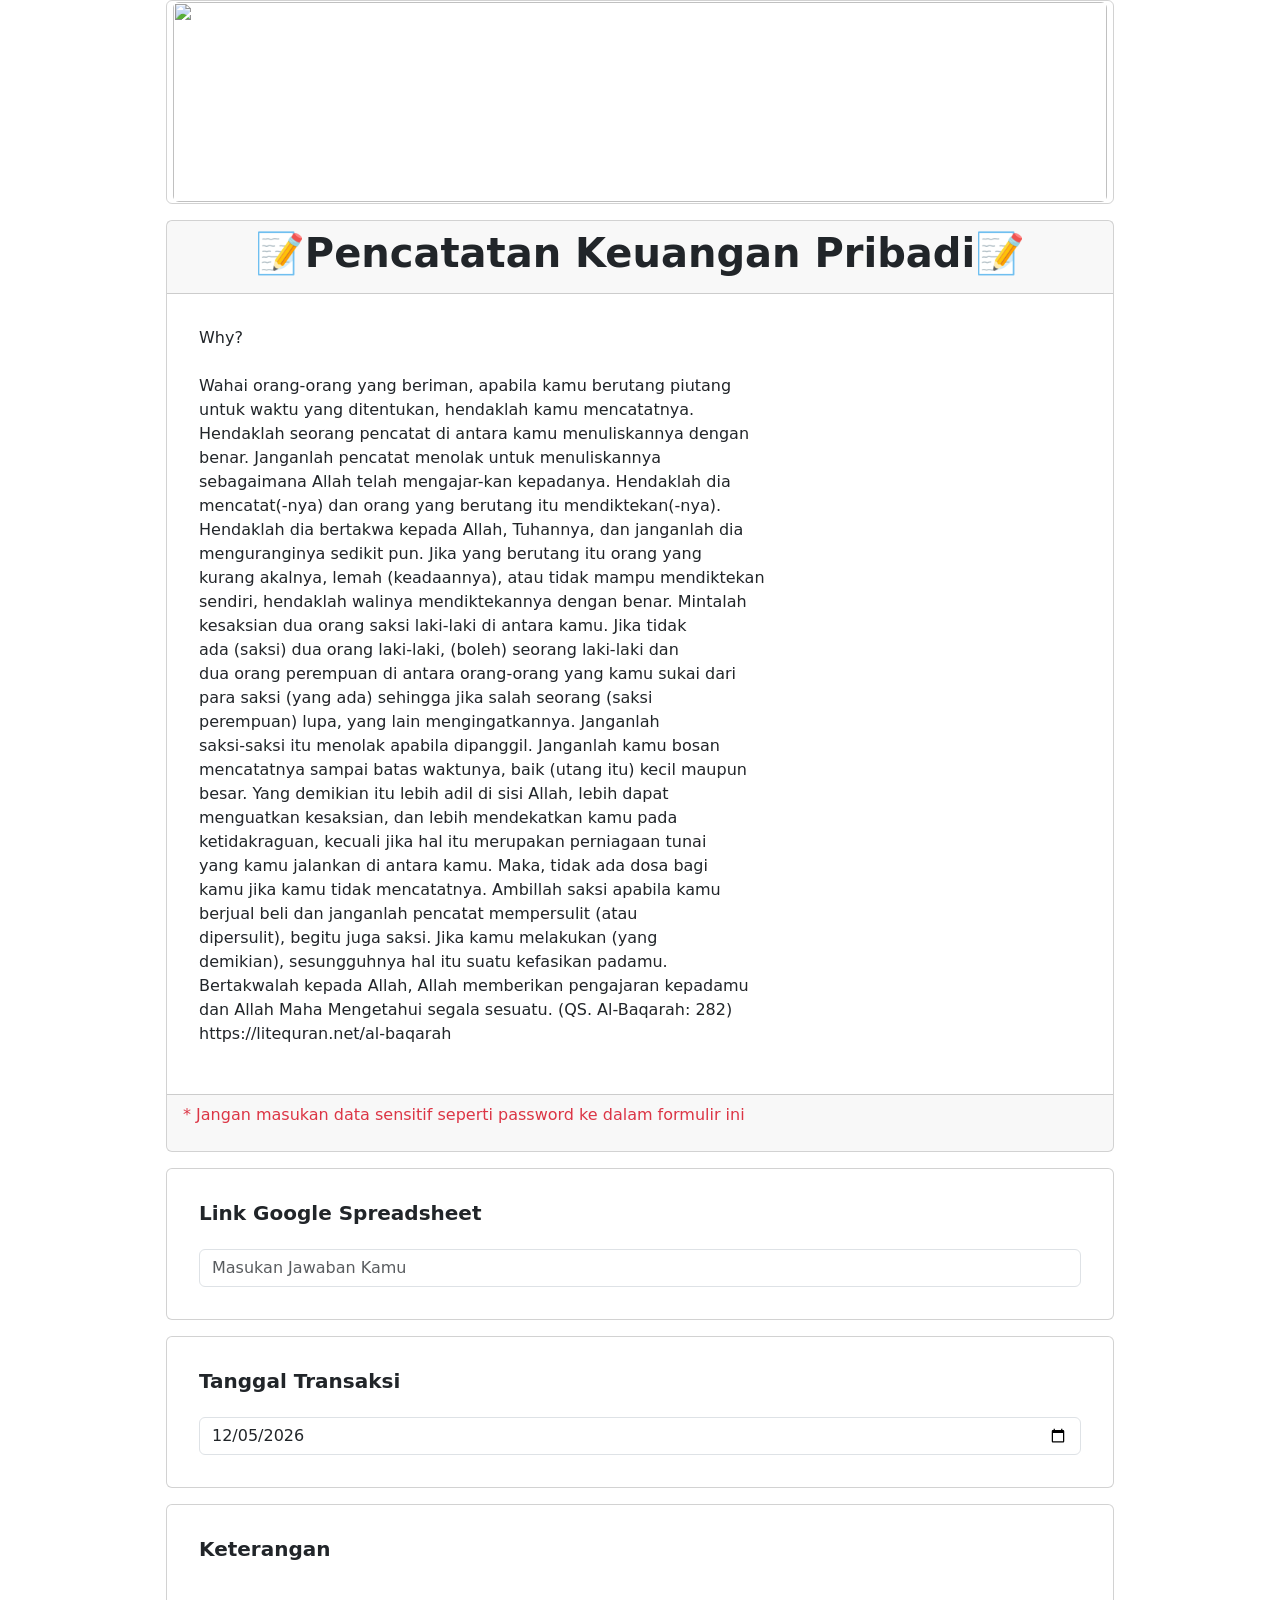
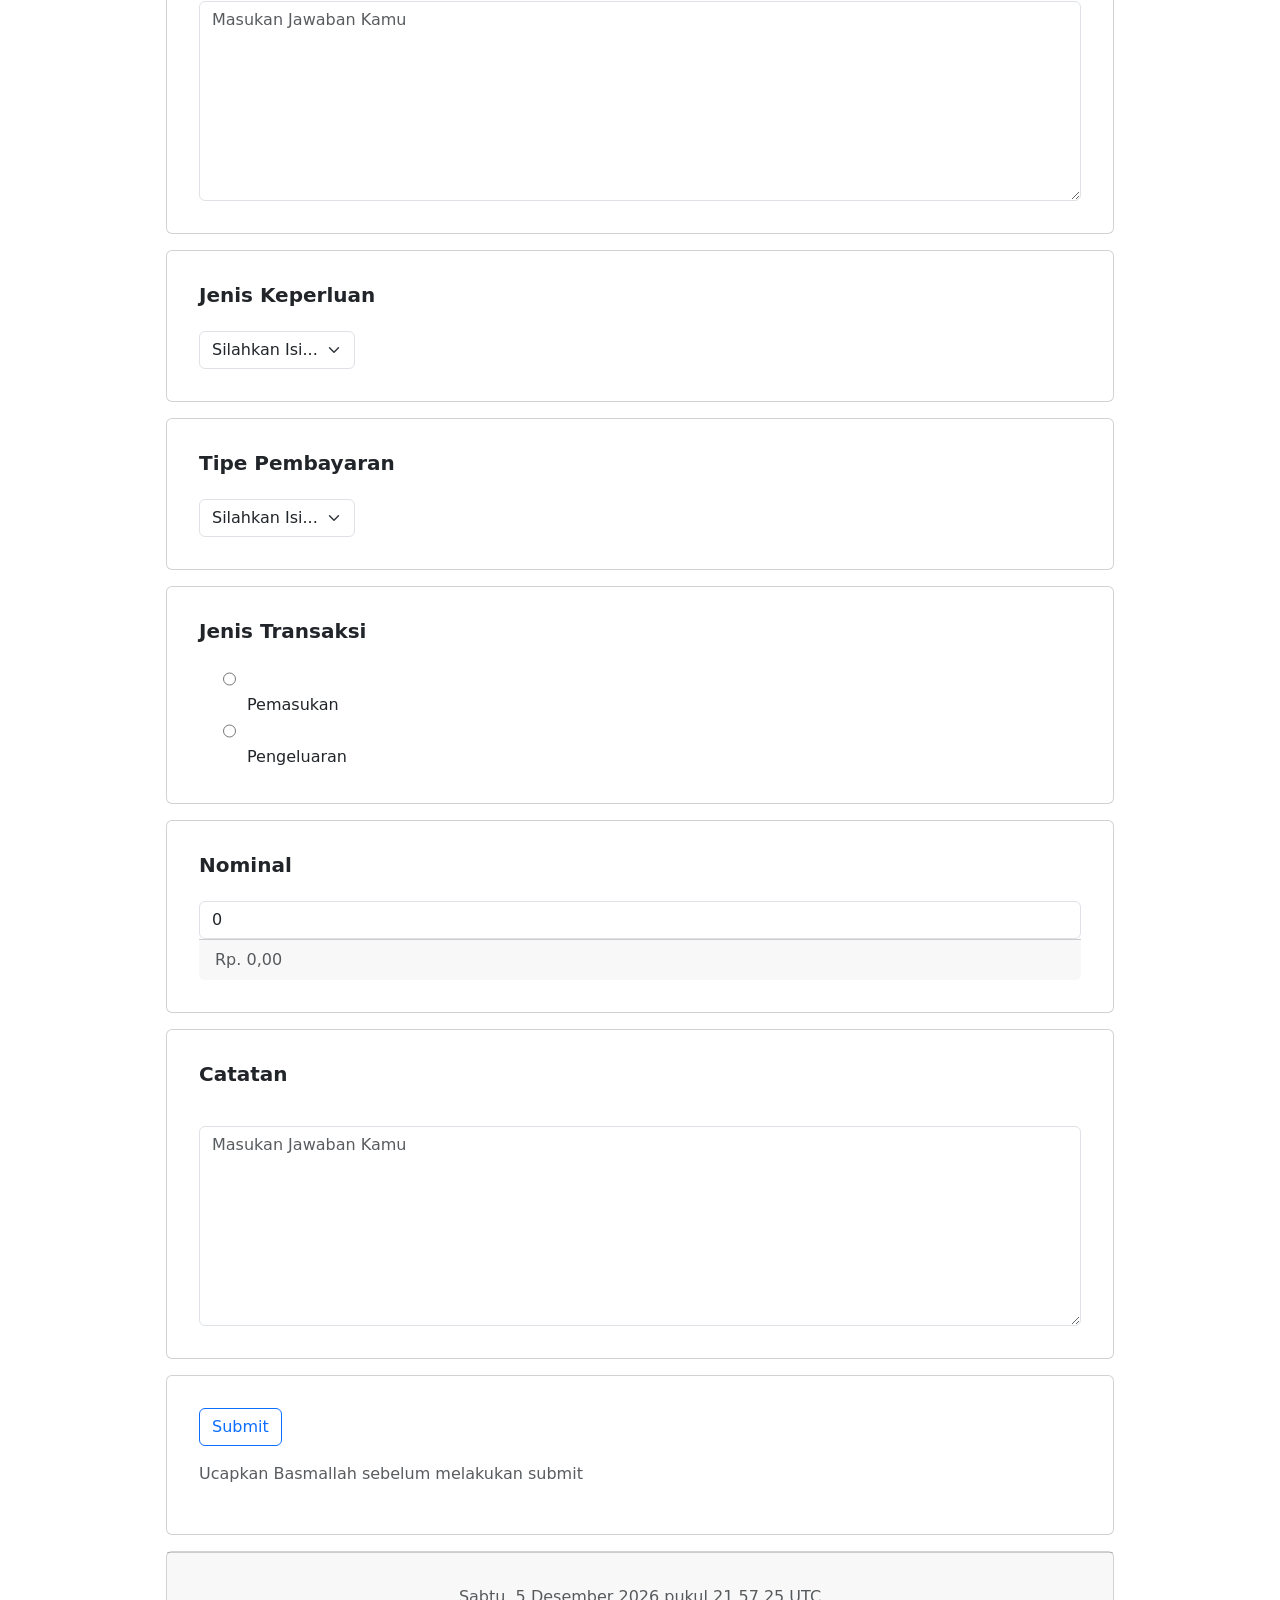
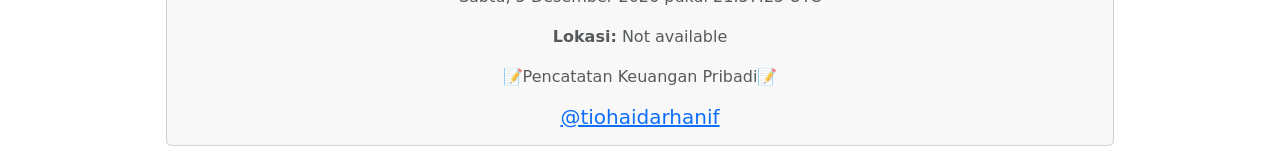
==== commit 041ea644: "update form2" ====
--- a/pencatatan/index.html
+++ b/pencatatan/index.html
@@ -466,6 +466,43 @@
 
       function showSuccessSendForm(lastrow) {
         formulir.innerHTML = `
+                    <header class="w3-container w3-green w3-center" style="padding: 128px 16px">
+      <h1 class="w3-margin w3-jumbo">Money Care</h1>
+      <p class="w3-xlarge">Belum ada visualisinya ya? Mau diingetin tiap hari >_< buat ngisi? Segera upgrade!</p>
+      <div
+        class="premium-container"
+        style="position: relative; display: inline-block"
+      >
+        <a
+          href="#"
+          class="w3-button w3-white w3-border w3-padding-large w3-large w3-margin-top upgrade-btn"
+          style="color: #4caf50; border-color: #4caf50"
+        >
+          Upgrade? Hubungi Kami!
+        </a>
+        <ul class="premium-dropdown">
+          <li>
+            <i class="fas fa-chart-pie"></i>Statistik dan grafik keuangan
+            lengkap
+          </li>
+          <li><i class="fas fa-bell"></i>Pengingat otomatis</li>
+          <div class="contact-dropdown">
+            <a
+              href="https://wa.me/6281905211340?text=Halo%20Admin%20MoneyCare,%20saya%20ingin%20menanyakan%20tentang%20upgrade%20ke%20versi%20premium."
+              target="_blank"
+            >
+              <i class="fab fa-whatsapp"></i>Hubungi via WhatsApp
+            </a>
+            <a
+              href="https://t.me/NotifikasiKeuangan_bot?start=Halo_Admin_MoneyCare_saya_ingin_menanyakan_tentang_upgrade_ke_versi_premium"
+              target="_blank"
+            >
+              <i class="fab fa-telegram-plane"></i>Hubungi via Telegram
+            </a>
+          </div>
+        </ul>
+      </div>
+    </header>
         <div class="card mb-3 p-sm-3 bg-paper">
                             <div class="card-body">
 
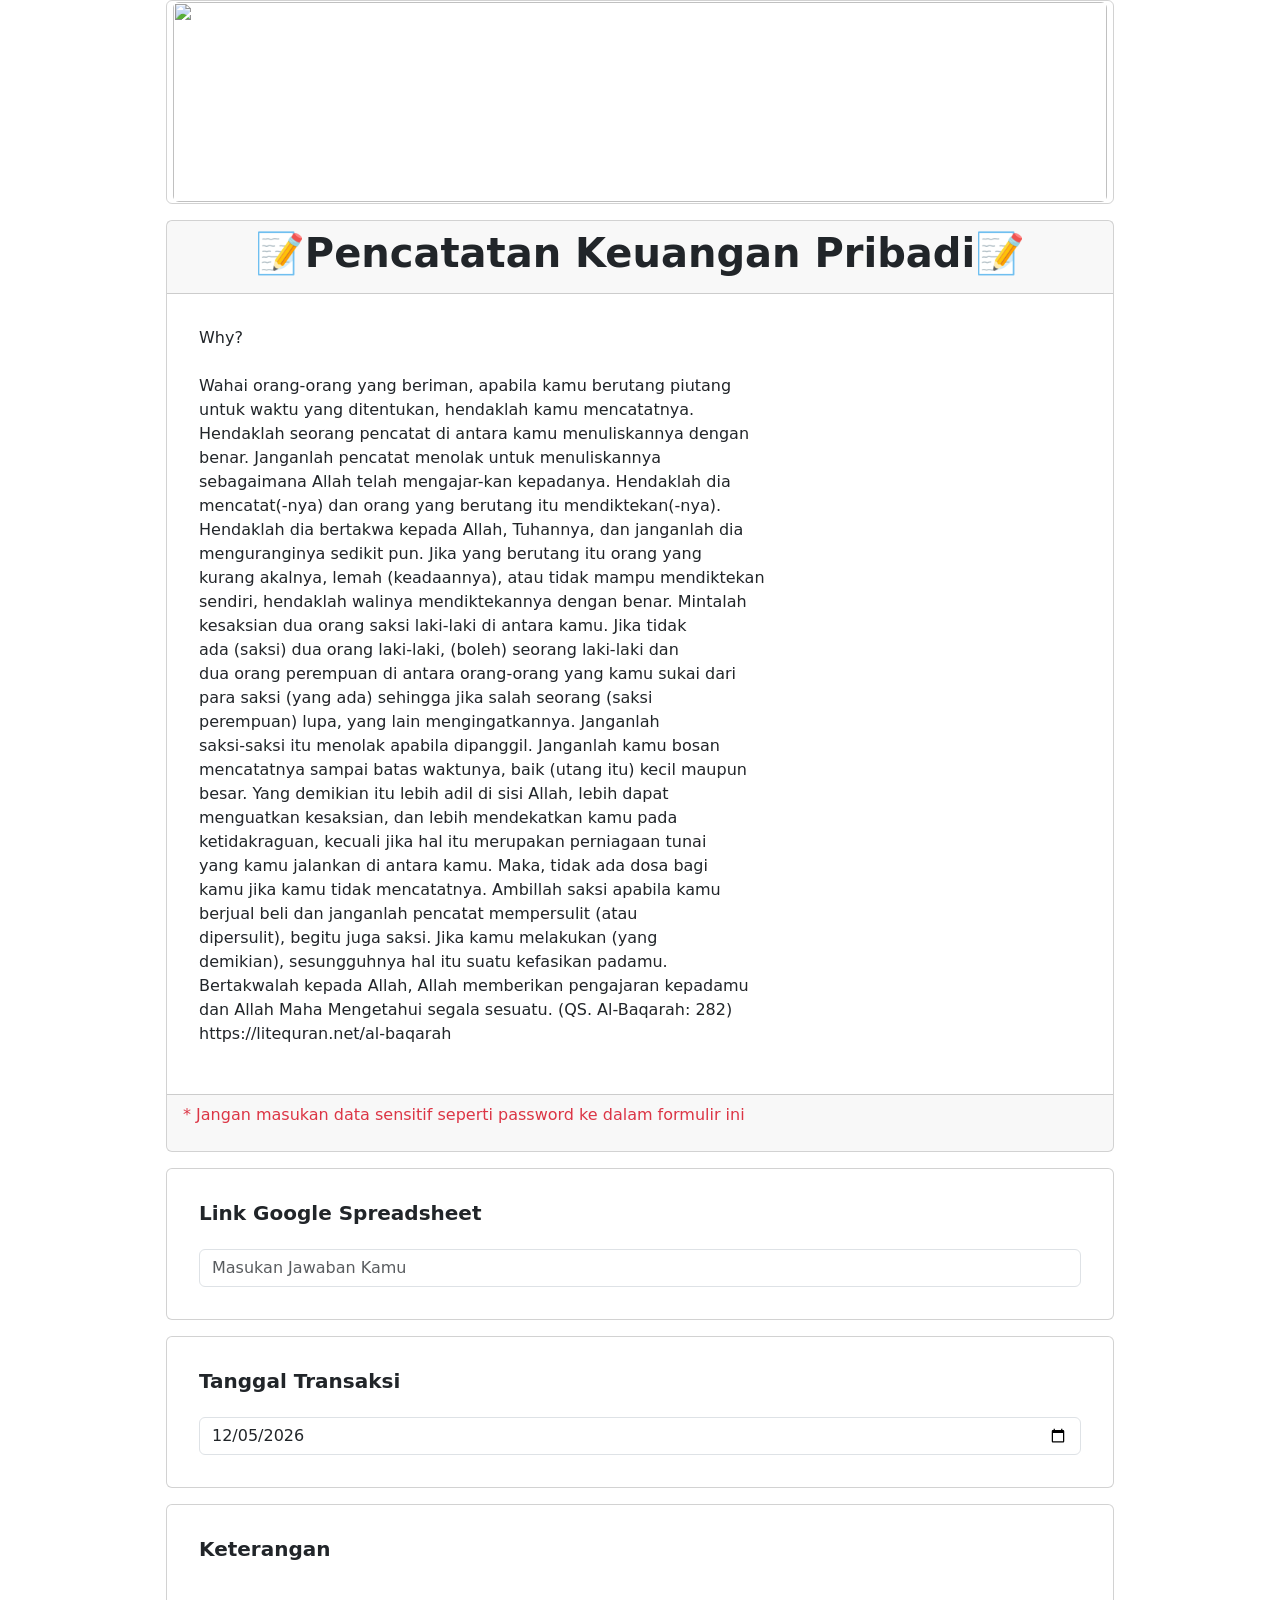
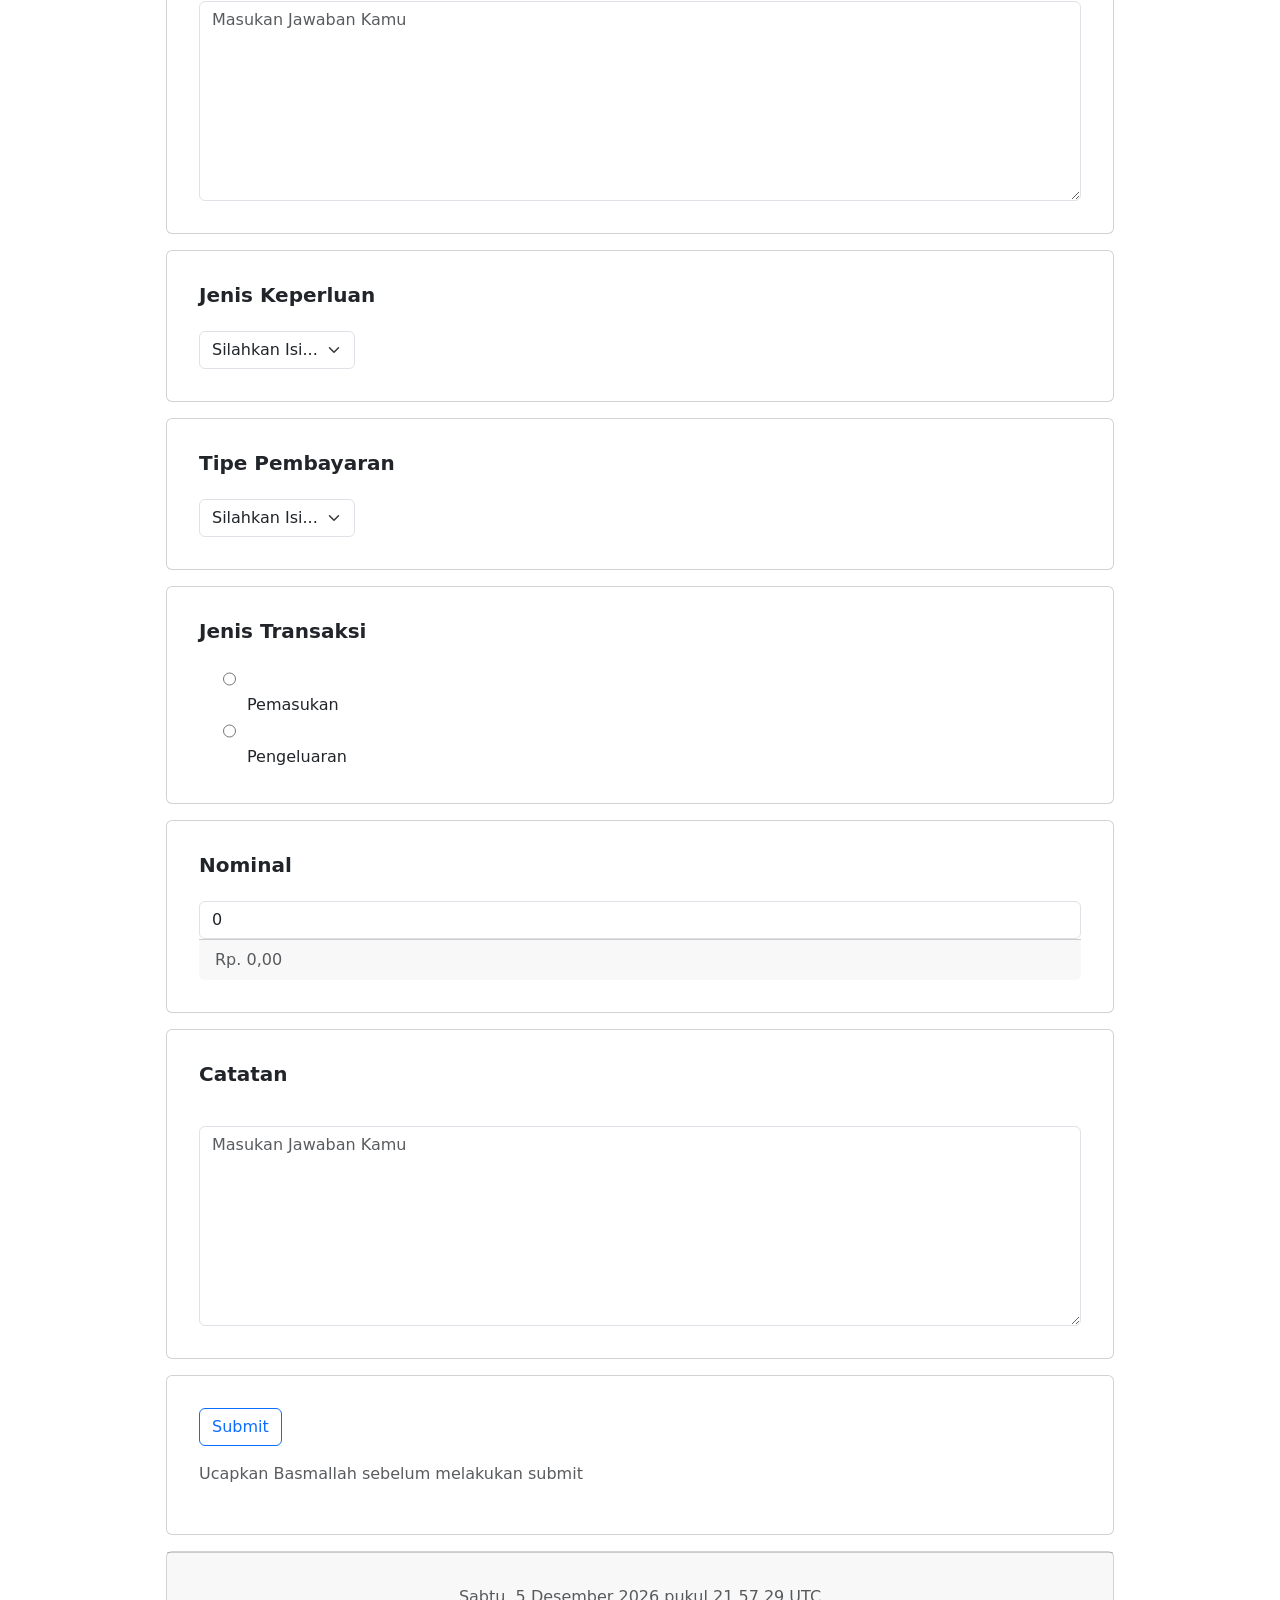
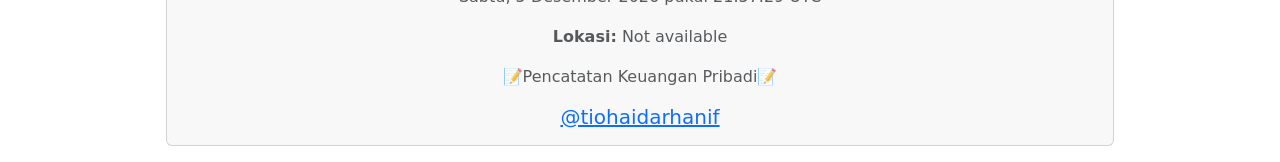
==== commit dcfdea11: "update landing page" ====
--- a/pencatatan/index.html
+++ b/pencatatan/index.html
@@ -488,7 +488,7 @@
           <li><i class="fas fa-bell"></i>Pengingat otomatis</li>
           <div class="contact-dropdown">
             <a
-              href="https://wa.me/6281905211340?text=Halo%20Admin%20MoneyCare,%20saya%20ingin%20menanyakan%20tentang%20upgrade%20ke%20versi%20premium."
+              href="https://wa.me/6282135455703?text=Halo%20Admin%20MoneyCare,%20saya%20ingin%20menanyakan%20tentang%20upgrade%20ke%20versi%20premium."
               target="_blank"
             >
               <i class="fab fa-whatsapp"></i>Hubungi via WhatsApp
